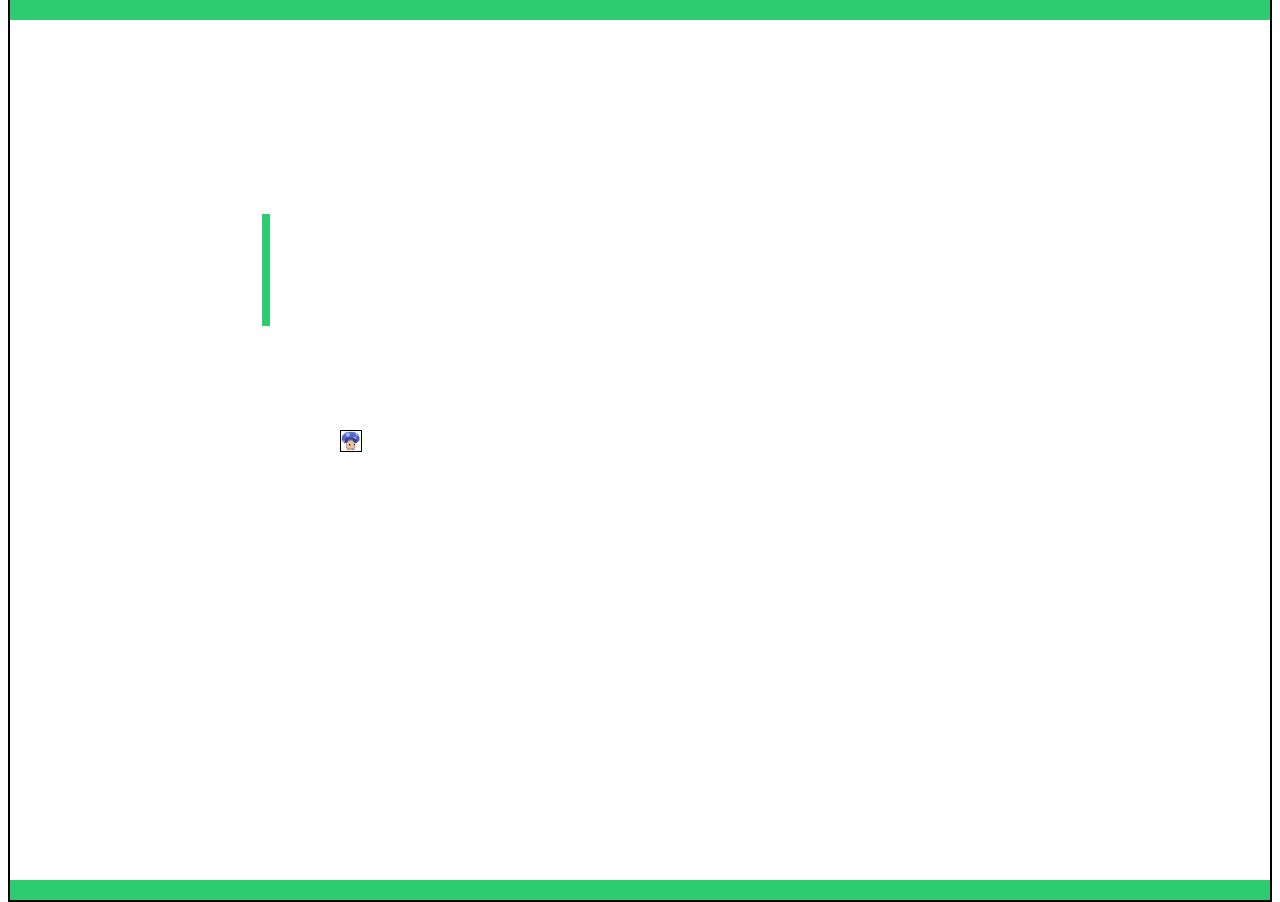
==== html/index.html @ 0343b6f1 "working on optimization" ====
<!doctype html>
<html lang="en">

<head>
     <title>Timelock</title>
     <!-- Required meta tags -->
     <meta charset="utf-8" />
     <meta name="viewport" content="width=device-width, initial-scale=1, shrink-to-fit=no" />

     <!-- Bootstrap CSS v5.2.1 -->
     <link href="https://cdn.jsdelivr.net/npm/bootstrap@5.3.2/dist/css/bootstrap.min.css" rel="stylesheet"
          integrity="sha384-T3c6CoIi6uLrA9TneNEoa7RxnatzjcDSCmG1MXxSR1GAsXEV/Dwwykc2MPK8M2HN" crossorigin="anonymous" />
     <!-- needed css -->
     <link rel="stylesheet" href="/css/style.css">
</head>

<body>
     <!-- change timeline UI -->
     <div class="changeContainer" style="display: none;">
          <div class="changeModel w-100 text-center">
               <h1>Choose Your Timeline</h1>
               <div class="row justify-content-around w-100 g-4 m-0">
                    <div class="col-3">
                         <div class="timelineBtn" id="index">
                              Timeline 1
                         </div>
                    </div>
                    <div class="col-3">
                         <div class="timelineBtn" id="timeLine2">
                              Timeline 2
                         </div>
                    </div>
                    <div class="col-3">
                         <div class="timelineBtn" id="timeLine3">
                              Timeline 3
                         </div>
                    </div>
                    <div class="col-3">
                         <div class="timelineBtn" id="timeLine4">
                              Timeline 4
                         </div>
                    </div>
               </div>
          </div>
     </div>
     <!-- Testing BG Collisions -->
     <div id="container">
          <div id="wipe-container"></div>
          <div id="object" class="idle">
          </div>
          <div id="floor" class="wall"></div>
          <div id="ceiling" class="wall"></div>
          <div id="wall" class="wall"></div>
          <div id="wall2" class="wall"></div>


     </div>




     <!-- Bootstrap JavaScript Libraries -->
     <script src="https://cdn.jsdelivr.net/npm/@popperjs/core@2.11.8/dist/umd/popper.min.js"
          integrity="sha384-I7E8VVD/ismYTF4hNIPjVp/Zjvgyol6VFvRkX/vR+Vc4jQkC+hVqc2pM8ODewa9r"
          crossorigin="anonymous"></script>

     <script src="https://cdn.jsdelivr.net/npm/bootstrap@5.3.2/dist/js/bootstrap.min.js"
          integrity="sha384-BBtl+eGJRgqQAUMxJ7pMwbEyER4l1g+O15P+16Ep7Q9Q+zqX6gSbd85u4mG4QzX+"
          crossorigin="anonymous"></script>
     <!-- jQuery -->
     <script src="https://code.jquery.com/jquery-3.7.1.js"
          integrity="sha256-eKhayi8LEQwp4NKxN+CfCh+3qOVUtJn3QNZ0TciWLP4=" crossorigin="anonymous"></script>
     <!-- Collisions -->
     <script src="/js/physics.js"></script>

     <!-- Generate tilemap -->
     <script src="/js/tilemapToSVG.js"></script>

     <!-- My JS -->
     <script src="/js/script.js"></script>
</body>

</html>
---- css/style.css ----
body,
html {
     height: 100vh;
     width: 100%;
     justify-content: center;
     align-items: center;
     display: flex;
}

body {
     transition: opacity 0.5s ease-in-out;
     opacity: 1;
}

.fade-out {
     opacity: 0;
}

#container {
     position: relative;
     width: 100%;
     height: 100%;
     border: solid 2px black;
     overflow: hidden;
}

#object {
     position: absolute;
     top: 430px;
     left: 330px;
     width: 20px;
     height: 20px;

     border-radius: 0%;
     background-image: url(/img/sprites/blue-shroomie-sprite-sheet\ \(1\).png);
     background-repeat: no-repeat;
     background-size: cover;
     background-position: 0, 2px;
     border: solid 1px black;

}

#object.idle {
     animation: idle .5s steps(2) infinite;
}

#floor {
     position: absolute;
     bottom: 0;
     left: 0;
     width: 100%;
     height: 20px;
     background-color: #2ecc71;
}

#ceiling {
     position: absolute;
     top: 0;
     left: 0;
     width: 100%;
     height: 20px;
     background-color: #2ecc71;
}

#wall {
     position: absolute;
     top: 30%;
     left: 20%;
     width: 8px;
     height: 56px;
     background-color: #2ecc71;
}

#wall2 {
     position: absolute;
     top: calc(30% - 56px);
     left: 20%;
     width: 8px;
     height: 56px;
     background-color: #2ecc71;
}

#wipe-container {
     position: absolute;
     top: 0;
     left: 0;
     width: 100%;
     height: 100%;
     display: grid;
     pointer-events: none;
     z-index: 900;
}

.square {
     background-color: black;
     opacity: 0;
     animation-fill-mode: forwards;
     /* Animation will be added dynamically */
}

/* Change Timeline UI */

.changeContainer {
     position: absolute;
     height: 100%;
     width: 100%;
     justify-content: center;
     align-items: center;
     display: flex;
     z-index: 100;
     filter: none;
}

.timelineBtn {
     background-color: blue;
     padding: 15px;
     border-radius: 15px;
}

.timelineBtn:hover {
     cursor: pointer;
     background-color: red;
}

@keyframes clearSquare {
     to {
          opacity: 0;
     }
}

@keyframes fillSquare {
     to {
          opacity: 1;
     }
}

@keyframes idle {
     0% {
          background-position: 0% 2px;
     }

     100% {
          background-position: 200% 2px;
     }
}

@keyframes run {}

.h-1 {
     height: 1px;
}

svg {
     width: 100%;
     height: 100%;
     pointer-events: none;
}

.timeline2 {
     filter: grayscale(100%);
}
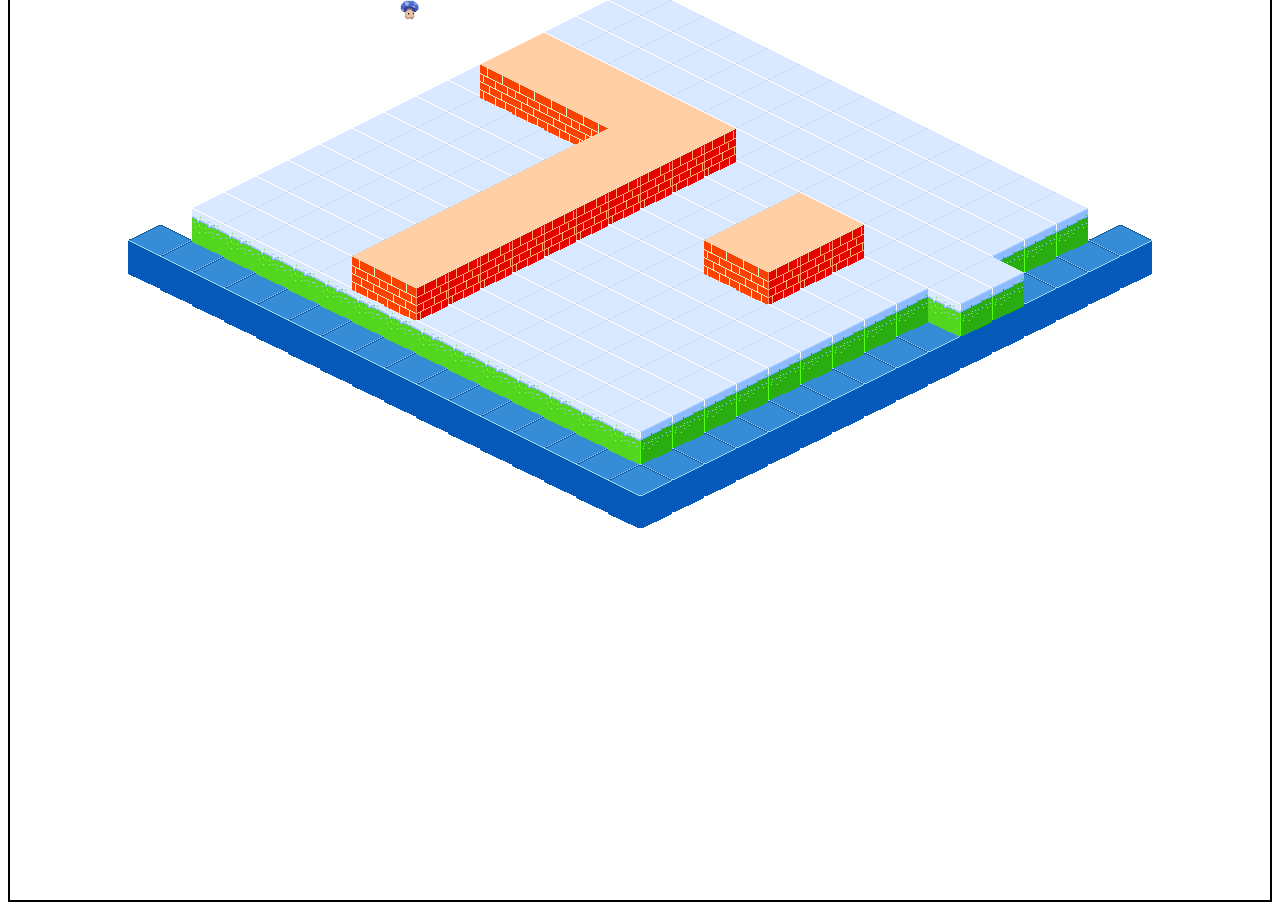
==== commit 943853c0: "did lots of stuff" ====
--- a/html/index.html
+++ b/html/index.html
@@ -45,18 +45,289 @@
      </div>
      <!-- Testing BG Collisions -->
      <div id="container">
-          <div id="wipe-container"></div>
-          <div id="object" class="idle">
+          <div class="grid">
+               <div id="object" class="idle">
+               </div>
+               <!-- <div id="floor" class=""></div>
+          <div id="ceiling" class=""></div>
+          <div id="wall" class="wall"></div>
+          <div id="wall2" class="wall"></div> -->
+               <svg xmlns="http://www.w3.org/2000/svg" width="1024" height="1024" id="tileMap">
+                    <g id="layer_0">
+                         <image x="960" y="224" width="64" height="64" href="/pixil-frame-0.png" id="tile_15_0" />
+                         <image x="928" y="240" width="64" height="64" href="/pixil-frame-0.png" id="tile_15_1" />
+                         <image x="896" y="256" width="64" height="64" href="/pixil-frame-0.png" id="tile_15_2" />
+                         <image x="864" y="272" width="64" height="64" href="/pixil-frame-0.png" id="tile_15_3" />
+                         <image x="832" y="288" width="64" height="64" href="/pixil-frame-0.png" id="tile_15_4" />
+                         <image x="800" y="304" width="64" height="64" href="/pixil-frame-0.png" id="tile_15_5" />
+                         <image x="768" y="320" width="64" height="64" href="/pixil-frame-0.png" id="tile_15_6" />
+                         <image x="736" y="336" width="64" height="64" href="/pixil-frame-0.png" id="tile_15_7" />
+                         <image x="704" y="352" width="64" height="64" href="/pixil-frame-0.png" id="tile_15_8" />
+                         <image x="672" y="368" width="64" height="64" href="/pixil-frame-0.png" id="tile_15_9" />
+                         <image x="640" y="384" width="64" height="64" href="/pixil-frame-0.png" id="tile_15_10" />
+                         <image x="608" y="400" width="64" height="64" href="/pixil-frame-0.png" id="tile_15_11" />
+                         <image x="576" y="416" width="64" height="64" href="/pixil-frame-0.png" id="tile_15_12" />
+                         <image x="544" y="432" width="64" height="64" href="/pixil-frame-0.png" id="tile_15_13" />
+                         <image x="512" y="448" width="64" height="64" href="/pixil-frame-0.png" id="tile_15_14" />
+                         <image x="0" y="224" width="64" height="64" href="/pixil-frame-0.png" id="tile_0_15" />
+                         <image x="32" y="240" width="64" height="64" href="/pixil-frame-0.png" id="tile_1_15" />
+                         <image x="64" y="256" width="64" height="64" href="/pixil-frame-0.png" id="tile_2_15" />
+                         <image x="96" y="272" width="64" height="64" href="/pixil-frame-0.png" id="tile_3_15" />
+                         <image x="128" y="288" width="64" height="64" href="/pixil-frame-0.png" id="tile_4_15" />
+                         <image x="160" y="304" width="64" height="64" href="/pixil-frame-0.png" id="tile_5_15" />
+                         <image x="192" y="320" width="64" height="64" href="/pixil-frame-0.png" id="tile_6_15" />
+                         <image x="224" y="336" width="64" height="64" href="/pixil-frame-0.png" id="tile_7_15" />
+                         <image x="256" y="352" width="64" height="64" href="/pixil-frame-0.png" id="tile_8_15" />
+                         <image x="288" y="368" width="64" height="64" href="/pixil-frame-0.png" id="tile_9_15" />
+                         <image x="320" y="384" width="64" height="64" href="/pixil-frame-0.png" id="tile_10_15" />
+                         <image x="352" y="400" width="64" height="64" href="/pixil-frame-0.png" id="tile_11_15" />
+                         <image x="384" y="416" width="64" height="64" href="/pixil-frame-0.png" id="tile_12_15" />
+                         <image x="416" y="432" width="64" height="64" href="/pixil-frame-0.png" id="tile_13_15" />
+                         <image x="448" y="448" width="64" height="64" href="/pixil-frame-0.png" id="tile_14_15" />
+                         <image x="480" y="464" width="64" height="64" href="/pixil-frame-0.png" id="tile_15_15" />
+                    </g>
+                    <g id="layer_1">
+                         <image x="480" y="-16" width="64" height="64" href="/blocks_9.png" id="tile_0_0" />
+                         <image x="512" y="0" width="64" height="64" href="/blocks_9.png" id="tile_1_0" />
+                         <image x="544" y="16" width="64" height="64" href="/blocks_9.png" id="tile_2_0" />
+                         <image x="576" y="32" width="64" height="64" href="/blocks_9.png" id="tile_3_0" />
+                         <image x="608" y="48" width="64" height="64" href="/blocks_9.png" id="tile_4_0" />
+                         <image x="640" y="64" width="64" height="64" href="/blocks_9.png" id="tile_5_0" />
+                         <image x="672" y="80" width="64" height="64" href="/blocks_9.png" id="tile_6_0" />
+                         <image x="704" y="96" width="64" height="64" href="/blocks_9.png" id="tile_7_0" />
+                         <image x="736" y="112" width="64" height="64" href="/blocks_9.png" id="tile_8_0" />
+                         <image x="768" y="128" width="64" height="64" href="/blocks_9.png" id="tile_9_0" />
+                         <image x="800" y="144" width="64" height="64" href="/blocks_9.png" id="tile_10_0" />
+                         <image x="832" y="160" width="64" height="64" href="/blocks_9.png" id="tile_11_0" />
+                         <image x="864" y="176" width="64" height="64" href="/blocks_9.png" id="tile_12_0" />
+                         <image x="896" y="192" width="64" height="64" href="/blocks_9.png" id="tile_13_0" />
+                         <image x="448" y="0" width="64" height="64" href="/blocks_9.png" id="tile_0_1" />
+                         <image x="480" y="16" width="64" height="64" href="/blocks_9.png" id="tile_1_1" />
+                         <image x="512" y="32" width="64" height="64" href="/blocks_9.png" id="tile_2_1" />
+                         <image x="544" y="48" width="64" height="64" href="/blocks_9.png" id="tile_3_1" />
+                         <image x="576" y="64" width="64" height="64" href="/blocks_9.png" id="tile_4_1" />
+                         <image x="608" y="80" width="64" height="64" href="/blocks_9.png" id="tile_5_1" />
+                         <image x="640" y="96" width="64" height="64" href="/blocks_9.png" id="tile_6_1" />
+                         <image x="672" y="112" width="64" height="64" href="/blocks_9.png" id="tile_7_1" />
+                         <image x="704" y="128" width="64" height="64" href="/blocks_9.png" id="tile_8_1" />
+                         <image x="736" y="144" width="64" height="64" href="/blocks_9.png" id="tile_9_1" />
+                         <image x="768" y="160" width="64" height="64" href="/blocks_9.png" id="tile_10_1" />
+                         <image x="800" y="176" width="64" height="64" href="/blocks_9.png" id="tile_11_1" />
+                         <image x="832" y="192" width="64" height="64" href="/blocks_9.png" id="tile_12_1" />
+                         <image x="864" y="208" width="64" height="64" href="/blocks_9.png" id="tile_13_1" />
+                         <image x="416" y="16" width="64" height="64" href="/blocks_9.png" id="tile_0_2" />
+                         <image x="448" y="32" width="64" height="64" href="/blocks_9.png" id="tile_1_2" />
+                         <image x="480" y="48" width="64" height="64" href="/blocks_9.png" id="tile_2_2" />
+                         <image x="512" y="64" width="64" height="64" href="/blocks_9.png" id="tile_3_2" />
+                         <image x="544" y="80" width="64" height="64" href="/blocks_9.png" id="tile_4_2" />
+                         <image x="576" y="96" width="64" height="64" href="/blocks_9.png" id="tile_5_2" />
+                         <image x="608" y="112" width="64" height="64" href="/blocks_9.png" id="tile_6_2" />
+                         <image x="640" y="128" width="64" height="64" href="/blocks_9.png" id="tile_7_2" />
+                         <image x="672" y="144" width="64" height="64" href="/blocks_9.png" id="tile_8_2" />
+                         <image x="704" y="160" width="64" height="64" href="/blocks_9.png" id="tile_9_2" />
+                         <image x="736" y="176" width="64" height="64" href="/blocks_9.png" id="tile_10_2" />
+                         <image x="768" y="192" width="64" height="64" href="/blocks_9.png" id="tile_11_2" />
+                         <image x="800" y="208" width="64" height="64" href="/blocks_9.png" id="tile_12_2" />
+                         <image x="832" y="224" width="64" height="64" href="/blocks_9.png" id="tile_13_2" />
+                         <image x="384" y="32" width="64" height="64" href="/blocks_9.png" id="tile_0_3" />
+                         <image x="416" y="48" width="64" height="64" href="/blocks_9.png" id="tile_1_3" />
+                         <image x="448" y="64" width="64" height="64" href="/blocks_9.png" id="tile_2_3" />
+                         <image x="480" y="80" width="64" height="64" href="/blocks_9.png" id="tile_3_3" />
+                         <image x="512" y="96" width="64" height="64" href="/blocks_9.png" id="tile_4_3" />
+                         <image x="544" y="112" width="64" height="64" href="/blocks_9.png" id="tile_5_3" />
+                         <image x="576" y="128" width="64" height="64" href="/blocks_9.png" id="tile_6_3" />
+                         <image x="608" y="144" width="64" height="64" href="/blocks_9.png" id="tile_7_3" />
+                         <image x="640" y="160" width="64" height="64" href="/blocks_9.png" id="tile_8_3" />
+                         <image x="672" y="176" width="64" height="64" href="/blocks_9.png" id="tile_9_3" />
+                         <image x="704" y="192" width="64" height="64" href="/blocks_9.png" id="tile_10_3" />
+                         <image x="736" y="208" width="64" height="64" href="/blocks_9.png" id="tile_11_3" />
+                         <image x="768" y="224" width="64" height="64" href="/blocks_9.png" id="tile_12_3" />
+                         <image x="800" y="240" width="64" height="64" href="/blocks_9.png" id="tile_13_3" />
+                         <image x="832" y="256" width="64" height="64" href="/blocks_9.png" id="tile_14_3" />
+                         <image x="352" y="48" width="64" height="64" href="/blocks_9.png" id="tile_0_4" />
+                         <image x="384" y="64" width="64" height="64" href="/blocks_9.png" id="tile_1_4" />
+                         <image x="416" y="80" width="64" height="64" href="/blocks_9.png" id="tile_2_4" />
+                         <image x="448" y="96" width="64" height="64" href="/blocks_9.png" id="tile_3_4" />
+                         <image x="480" y="112" width="64" height="64" href="/blocks_9.png" id="tile_4_4" />
+                         <image x="512" y="128" width="64" height="64" href="/blocks_9.png" id="tile_5_4" />
+                         <image x="544" y="144" width="64" height="64" href="/blocks_9.png" id="tile_6_4" />
+                         <image x="576" y="160" width="64" height="64" href="/blocks_9.png" id="tile_7_4" />
+                         <image x="608" y="176" width="64" height="64" href="/blocks_9.png" id="tile_8_4" />
+                         <image x="640" y="192" width="64" height="64" href="/blocks_9.png" id="tile_9_4" />
+                         <image x="672" y="208" width="64" height="64" href="/blocks_9.png" id="tile_10_4" />
+                         <image x="704" y="224" width="64" height="64" href="/blocks_9.png" id="tile_11_4" />
+                         <image x="736" y="240" width="64" height="64" href="/blocks_9.png" id="tile_12_4" />
+                         <image x="768" y="256" width="64" height="64" href="/blocks_9.png" id="tile_13_4" />
+                         <image x="800" y="272" width="64" height="64" href="/blocks_9.png" id="tile_14_4" />
+                         <image x="320" y="64" width="64" height="64" href="/blocks_9.png" id="tile_0_5" />
+                         <image x="352" y="80" width="64" height="64" href="/blocks_9.png" id="tile_1_5" />
+                         <image x="384" y="96" width="64" height="64" href="/blocks_9.png" id="tile_2_5" />
+                         <image x="416" y="112" width="64" height="64" href="/blocks_9.png" id="tile_3_5" />
+                         <image x="448" y="128" width="64" height="64" href="/blocks_9.png" id="tile_4_5" />
+                         <image x="480" y="144" width="64" height="64" href="/blocks_9.png" id="tile_5_5" />
+                         <image x="512" y="160" width="64" height="64" href="/blocks_9.png" id="tile_6_5" />
+                         <image x="544" y="176" width="64" height="64" href="/blocks_9.png" id="tile_7_5" />
+                         <image x="576" y="192" width="64" height="64" href="/blocks_9.png" id="tile_8_5" />
+                         <image x="608" y="208" width="64" height="64" href="/blocks_9.png" id="tile_9_5" />
+                         <image x="640" y="224" width="64" height="64" href="/blocks_9.png" id="tile_10_5" />
+                         <image x="672" y="240" width="64" height="64" href="/blocks_9.png" id="tile_11_5" />
+                         <image x="704" y="256" width="64" height="64" href="/blocks_9.png" id="tile_12_5" />
+                         <image x="736" y="272" width="64" height="64" href="/blocks_9.png" id="tile_13_5" />
+                         <image x="288" y="80" width="64" height="64" href="/blocks_9.png" id="tile_0_6" />
+                         <image x="320" y="96" width="64" height="64" href="/blocks_9.png" id="tile_1_6" />
+                         <image x="352" y="112" width="64" height="64" href="/blocks_9.png" id="tile_2_6" />
+                         <image x="384" y="128" width="64" height="64" href="/blocks_9.png" id="tile_3_6" />
+                         <image x="416" y="144" width="64" height="64" href="/blocks_9.png" id="tile_4_6" />
+                         <image x="448" y="160" width="64" height="64" href="/blocks_9.png" id="tile_5_6" />
+                         <image x="480" y="176" width="64" height="64" href="/blocks_9.png" id="tile_6_6" />
+                         <image x="512" y="192" width="64" height="64" href="/blocks_9.png" id="tile_7_6" />
+                         <image x="544" y="208" width="64" height="64" href="/blocks_9.png" id="tile_8_6" />
+                         <image x="576" y="224" width="64" height="64" href="/blocks_9.png" id="tile_9_6" />
+                         <image x="608" y="240" width="64" height="64" href="/blocks_9.png" id="tile_10_6" />
+                         <image x="640" y="256" width="64" height="64" href="/blocks_9.png" id="tile_11_6" />
+                         <image x="672" y="272" width="64" height="64" href="/blocks_9.png" id="tile_12_6" />
+                         <image x="704" y="288" width="64" height="64" href="/blocks_9.png" id="tile_13_6" />
+                         <image x="256" y="96" width="64" height="64" href="/blocks_9.png" id="tile_0_7" />
+                         <image x="288" y="112" width="64" height="64" href="/blocks_9.png" id="tile_1_7" />
+                         <image x="320" y="128" width="64" height="64" href="/blocks_9.png" id="tile_2_7" />
+                         <image x="352" y="144" width="64" height="64" href="/blocks_9.png" id="tile_3_7" />
+                         <image x="384" y="160" width="64" height="64" href="/blocks_9.png" id="tile_4_7" />
+                         <image x="416" y="176" width="64" height="64" href="/blocks_9.png" id="tile_5_7" />
+                         <image x="448" y="192" width="64" height="64" href="/blocks_9.png" id="tile_6_7" />
+                         <image x="480" y="208" width="64" height="64" href="/blocks_9.png" id="tile_7_7" />
+                         <image x="512" y="224" width="64" height="64" href="/blocks_9.png" id="tile_8_7" />
+                         <image x="544" y="240" width="64" height="64" href="/blocks_9.png" id="tile_9_7" />
+                         <image x="576" y="256" width="64" height="64" href="/blocks_9.png" id="tile_10_7" />
+                         <image x="608" y="272" width="64" height="64" href="/blocks_9.png" id="tile_11_7" />
+                         <image x="640" y="288" width="64" height="64" href="/blocks_9.png" id="tile_12_7" />
+                         <image x="672" y="304" width="64" height="64" href="/blocks_9.png" id="tile_13_7" />
+                         <image x="224" y="112" width="64" height="64" href="/blocks_9.png" id="tile_0_8" />
+                         <image x="256" y="128" width="64" height="64" href="/blocks_9.png" id="tile_1_8" />
+                         <image x="288" y="144" width="64" height="64" href="/blocks_9.png" id="tile_2_8" />
+                         <image x="320" y="160" width="64" height="64" href="/blocks_9.png" id="tile_3_8" />
+                         <image x="352" y="176" width="64" height="64" href="/blocks_9.png" id="tile_4_8" />
+                         <image x="384" y="192" width="64" height="64" href="/blocks_9.png" id="tile_5_8" />
+                         <image x="416" y="208" width="64" height="64" href="/blocks_9.png" id="tile_6_8" />
+                         <image x="448" y="224" width="64" height="64" href="/blocks_9.png" id="tile_7_8" />
+                         <image x="480" y="240" width="64" height="64" href="/blocks_9.png" id="tile_8_8" />
+                         <image x="512" y="256" width="64" height="64" href="/blocks_9.png" id="tile_9_8" />
+                         <image x="544" y="272" width="64" height="64" href="/blocks_9.png" id="tile_10_8" />
+                         <image x="576" y="288" width="64" height="64" href="/blocks_9.png" id="tile_11_8" />
+                         <image x="608" y="304" width="64" height="64" href="/blocks_9.png" id="tile_12_8" />
+                         <image x="640" y="320" width="64" height="64" href="/blocks_9.png" id="tile_13_8" />
+                         <image x="192" y="128" width="64" height="64" href="/blocks_9.png" id="tile_0_9" />
+                         <image x="224" y="144" width="64" height="64" href="/blocks_9.png" id="tile_1_9" />
+                         <image x="256" y="160" width="64" height="64" href="/blocks_9.png" id="tile_2_9" />
+                         <image x="288" y="176" width="64" height="64" href="/blocks_9.png" id="tile_3_9" />
+                         <image x="320" y="192" width="64" height="64" href="/blocks_9.png" id="tile_4_9" />
+                         <image x="352" y="208" width="64" height="64" href="/blocks_9.png" id="tile_5_9" />
+                         <image x="384" y="224" width="64" height="64" href="/blocks_9.png" id="tile_6_9" />
+                         <image x="416" y="240" width="64" height="64" href="/blocks_9.png" id="tile_7_9" />
+                         <image x="448" y="256" width="64" height="64" href="/blocks_9.png" id="tile_8_9" />
+                         <image x="480" y="272" width="64" height="64" href="/blocks_9.png" id="tile_9_9" />
+                         <image x="512" y="288" width="64" height="64" href="/blocks_9.png" id="tile_10_9" />
+                         <image x="544" y="304" width="64" height="64" href="/blocks_9.png" id="tile_11_9" />
+                         <image x="576" y="320" width="64" height="64" href="/blocks_9.png" id="tile_12_9" />
+                         <image x="608" y="336" width="64" height="64" href="/blocks_9.png" id="tile_13_9" />
+                         <image x="160" y="144" width="64" height="64" href="/blocks_9.png" id="tile_0_10" />
+                         <image x="192" y="160" width="64" height="64" href="/blocks_9.png" id="tile_1_10" />
+                         <image x="224" y="176" width="64" height="64" href="/blocks_9.png" id="tile_2_10" />
+                         <image x="256" y="192" width="64" height="64" href="/blocks_9.png" id="tile_3_10" />
+                         <image x="288" y="208" width="64" height="64" href="/blocks_9.png" id="tile_4_10" />
+                         <image x="320" y="224" width="64" height="64" href="/blocks_9.png" id="tile_5_10" />
+                         <image x="352" y="240" width="64" height="64" href="/blocks_9.png" id="tile_6_10" />
+                         <image x="384" y="256" width="64" height="64" href="/blocks_9.png" id="tile_7_10" />
+                         <image x="416" y="272" width="64" height="64" href="/blocks_9.png" id="tile_8_10" />
+                         <image x="448" y="288" width="64" height="64" href="/blocks_9.png" id="tile_9_10" />
+                         <image x="480" y="304" width="64" height="64" href="/blocks_9.png" id="tile_10_10" />
+                         <image x="512" y="320" width="64" height="64" href="/blocks_9.png" id="tile_11_10" />
+                         <image x="544" y="336" width="64" height="64" href="/blocks_9.png" id="tile_12_10" />
+                         <image x="576" y="352" width="64" height="64" href="/blocks_9.png" id="tile_13_10" />
+                         <image x="128" y="160" width="64" height="64" href="/blocks_9.png" id="tile_0_11" />
+                         <image x="160" y="176" width="64" height="64" href="/blocks_9.png" id="tile_1_11" />
+                         <image x="192" y="192" width="64" height="64" href="/blocks_9.png" id="tile_2_11" />
+                         <image x="224" y="208" width="64" height="64" href="/blocks_9.png" id="tile_3_11" />
+                         <image x="256" y="224" width="64" height="64" href="/blocks_9.png" id="tile_4_11" />
+                         <image x="288" y="240" width="64" height="64" href="/blocks_9.png" id="tile_5_11" />
+                         <image x="320" y="256" width="64" height="64" href="/blocks_9.png" id="tile_6_11" />
+                         <image x="352" y="272" width="64" height="64" href="/blocks_9.png" id="tile_7_11" />
+                         <image x="384" y="288" width="64" height="64" href="/blocks_9.png" id="tile_8_11" />
+                         <image x="416" y="304" width="64" height="64" href="/blocks_9.png" id="tile_9_11" />
+                         <image x="448" y="320" width="64" height="64" href="/blocks_9.png" id="tile_10_11" />
+                         <image x="480" y="336" width="64" height="64" href="/blocks_9.png" id="tile_11_11" />
+                         <image x="512" y="352" width="64" height="64" href="/blocks_9.png" id="tile_12_11" />
+                         <image x="544" y="368" width="64" height="64" href="/blocks_9.png" id="tile_13_11" />
+                         <image x="96" y="176" width="64" height="64" href="/blocks_9.png" id="tile_0_12" />
+                         <image x="128" y="192" width="64" height="64" href="/blocks_9.png" id="tile_1_12" />
+                         <image x="160" y="208" width="64" height="64" href="/blocks_9.png" id="tile_2_12" />
+                         <image x="192" y="224" width="64" height="64" href="/blocks_9.png" id="tile_3_12" />
+                         <image x="224" y="240" width="64" height="64" href="/blocks_9.png" id="tile_4_12" />
+                         <image x="256" y="256" width="64" height="64" href="/blocks_9.png" id="tile_5_12" />
+                         <image x="288" y="272" width="64" height="64" href="/blocks_9.png" id="tile_6_12" />
+                         <image x="320" y="288" width="64" height="64" href="/blocks_9.png" id="tile_7_12" />
+                         <image x="352" y="304" width="64" height="64" href="/blocks_9.png" id="tile_8_12" />
+                         <image x="384" y="320" width="64" height="64" href="/blocks_9.png" id="tile_9_12" />
+                         <image x="416" y="336" width="64" height="64" href="/blocks_9.png" id="tile_10_12" />
+                         <image x="448" y="352" width="64" height="64" href="/blocks_9.png" id="tile_11_12" />
+                         <image x="480" y="368" width="64" height="64" href="/blocks_9.png" id="tile_12_12" />
+                         <image x="512" y="384" width="64" height="64" href="/blocks_9.png" id="tile_13_12" />
+                         <image x="64" y="192" width="64" height="64" href="/blocks_9.png" id="tile_0_13" />
+                         <image x="96" y="208" width="64" height="64" href="/blocks_9.png" id="tile_1_13" />
+                         <image x="128" y="224" width="64" height="64" href="/blocks_9.png" id="tile_2_13" />
+                         <image x="160" y="240" width="64" height="64" href="/blocks_9.png" id="tile_3_13" />
+                         <image x="192" y="256" width="64" height="64" href="/blocks_9.png" id="tile_4_13" />
+                         <image x="224" y="272" width="64" height="64" href="/blocks_9.png" id="tile_5_13" />
+                         <image x="256" y="288" width="64" height="64" href="/blocks_9.png" id="tile_6_13" />
+                         <image x="288" y="304" width="64" height="64" href="/blocks_9.png" id="tile_7_13" />
+                         <image x="320" y="320" width="64" height="64" href="/blocks_9.png" id="tile_8_13" />
+                         <image x="352" y="336" width="64" height="64" href="/blocks_9.png" id="tile_9_13" />
+                         <image x="384" y="352" width="64" height="64" href="/blocks_9.png" id="tile_10_13" />
+                         <image x="416" y="368" width="64" height="64" href="/blocks_9.png" id="tile_11_13" />
+                         <image x="448" y="384" width="64" height="64" href="/blocks_9.png" id="tile_12_13" />
+                         <image x="480" y="400" width="64" height="64" href="/blocks_9.png" id="tile_13_13" />
+                    </g>
+                    <g id="layer_2">
+                         <image x="384" y="32" width="64" height="64" href="/blocks_96.png" id="tile_0_3" />
+                         <image x="416" y="48" width="64" height="64" href="/blocks_96.png" id="tile_1_3" />
+                         <image x="448" y="64" width="64" height="64" href="/blocks_96.png" id="tile_2_3" />
+                         <image x="480" y="80" width="64" height="64" href="/blocks_96.png" id="tile_3_3" />
+                         <image x="512" y="96" width="64" height="64" href="/blocks_96.png" id="tile_4_3" />
+                         <image x="544" y="112" width="64" height="64" href="/blocks_96.png" id="tile_5_3" />
+                         <image x="352" y="48" width="64" height="64" href="/blocks_96.png" id="tile_0_4" />
+                         <image x="384" y="64" width="64" height="64" href="/blocks_96.png" id="tile_1_4" />
+                         <image x="416" y="80" width="64" height="64" href="/blocks_96.png" id="tile_2_4" />
+                         <image x="448" y="96" width="64" height="64" href="/blocks_96.png" id="tile_3_4" />
+                         <image x="480" y="112" width="64" height="64" href="/blocks_96.png" id="tile_4_4" />
+                         <image x="512" y="128" width="64" height="64" href="/blocks_96.png" id="tile_5_4" />
+                         <image x="640" y="192" width="64" height="64" href="/blocks_96.png" id="tile_9_4" />
+                         <image x="672" y="208" width="64" height="64" href="/blocks_96.png" id="tile_10_4" />
+                         <image x="448" y="128" width="64" height="64" href="/blocks_96.png" id="tile_4_5" />
+                         <image x="480" y="144" width="64" height="64" href="/blocks_96.png" id="tile_5_5" />
+                         <image x="608" y="208" width="64" height="64" href="/blocks_96.png" id="tile_9_5" />
+                         <image x="640" y="224" width="64" height="64" href="/blocks_96.png" id="tile_10_5" />
+                         <image x="416" y="144" width="64" height="64" href="/blocks_96.png" id="tile_4_6" />
+                         <image x="448" y="160" width="64" height="64" href="/blocks_96.png" id="tile_5_6" />
+                         <image x="576" y="224" width="64" height="64" href="/blocks_96.png" id="tile_9_6" />
+                         <image x="608" y="240" width="64" height="64" href="/blocks_96.png" id="tile_10_6" />
+                         <image x="384" y="160" width="64" height="64" href="/blocks_96.png" id="tile_4_7" />
+                         <image x="416" y="176" width="64" height="64" href="/blocks_96.png" id="tile_5_7" />
+                         <image x="352" y="176" width="64" height="64" href="/blocks_96.png" id="tile_4_8" />
+                         <image x="384" y="192" width="64" height="64" href="/blocks_96.png" id="tile_5_8" />
+                         <image x="320" y="192" width="64" height="64" href="/blocks_96.png" id="tile_4_9" />
+                         <image x="352" y="208" width="64" height="64" href="/blocks_96.png" id="tile_5_9" />
+                         <image x="288" y="208" width="64" height="64" href="/blocks_96.png" id="tile_4_10" />
+                         <image x="320" y="224" width="64" height="64" href="/blocks_96.png" id="tile_5_10" />
+                         <image x="256" y="224" width="64" height="64" href="/blocks_96.png" id="tile_4_11" />
+                         <image x="288" y="240" width="64" height="64" href="/blocks_96.png" id="tile_5_11" />
+                         <image x="224" y="240" width="64" height="64" href="/blocks_96.png" id="tile_4_12" />
+                         <image x="256" y="256" width="64" height="64" href="/blocks_96.png" id="tile_5_12" />
+                    </g>
+               </svg>
           </div>
-          <div id="floor" class="wall"></div>
-          <div id="ceiling" class="wall"></div>
-          <div id="wall" class="wall"></div>
-          <div id="wall2" class="wall"></div>
+          <!-- <div id="wipe-container"></div> -->
 
 
      </div>
-
-
 
 
      <!-- Bootstrap JavaScript Libraries -->
@@ -76,8 +347,17 @@
      <!-- Generate tilemap -->
      <script src="/js/tilemapToSVG.js"></script>
 
+     <!-- Handling Input Detection -->
+     <script src="/js/isoPhysics.js"></script>
+
+     <!-- Handling Input Detection -->
+     <script src="/js/inputDetection.js"></script>
+
      <!-- My JS -->
      <script src="/js/script.js"></script>
+
+
+
 </body>
 
 </html>--- a/css/style.css
+++ b/css/style.css
@@ -26,8 +26,8 @@
 
 #object {
      position: absolute;
-     top: 430px;
-     left: 330px;
+     top: 0;
+     left: 272px;
      width: 20px;
      height: 20px;
 
@@ -36,9 +36,13 @@
      background-repeat: no-repeat;
      background-size: cover;
      background-position: 0, 2px;
-     border: solid 1px black;
+}
 
+.grid {
+     position: relative;
 }
+
+
 
 #object.idle {
      animation: idle .5s steps(2) infinite;
@@ -151,11 +155,16 @@
 }
 
 svg {
-     width: 100%;
+     /* width: 100%;
      height: 100%;
-     pointer-events: none;
+     pointer-events: none; */
 }
 
 .timeline2 {
      filter: grayscale(100%);
+}
+
+#container {
+     display: flex;
+     justify-content: center;
 }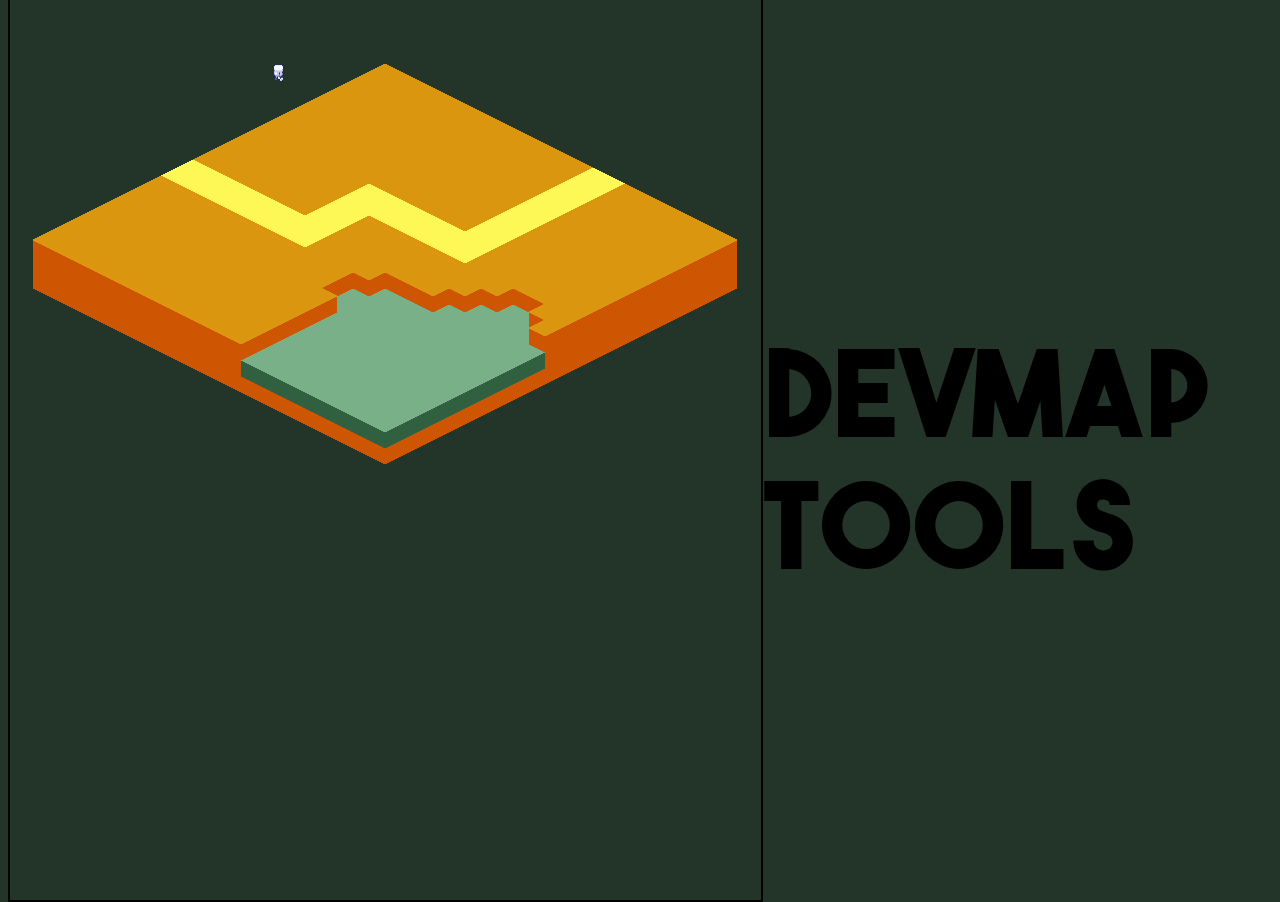
==== commit e5548412: "wowza im good" ====
--- a/html/index.html
+++ b/html/index.html
@@ -10,6 +10,8 @@
      <!-- Bootstrap CSS v5.2.1 -->
      <link href="https://cdn.jsdelivr.net/npm/bootstrap@5.3.2/dist/css/bootstrap.min.css" rel="stylesheet"
           integrity="sha384-T3c6CoIi6uLrA9TneNEoa7RxnatzjcDSCmG1MXxSR1GAsXEV/Dwwykc2MPK8M2HN" crossorigin="anonymous" />
+     <link rel="stylesheet" href="https://cdnjs.cloudflare.com/ajax/libs/animate.css/4.1.1/animate.min.css" />
+
      <!-- needed css -->
      <link rel="stylesheet" href="/css/style.css">
 </head>
@@ -52,275 +54,1119 @@
           <div id="ceiling" class=""></div>
           <div id="wall" class="wall"></div>
           <div id="wall2" class="wall"></div> -->
-               <svg xmlns="http://www.w3.org/2000/svg" width="1024" height="1024" id="tileMap">
+               <svg xmlns="http://www.w3.org/2000/svg" width="768" height="768" id="tileMap">
                     <g id="layer_0">
-                         <image x="960" y="224" width="64" height="64" href="/pixil-frame-0.png" id="tile_15_0" />
-                         <image x="928" y="240" width="64" height="64" href="/pixil-frame-0.png" id="tile_15_1" />
-                         <image x="896" y="256" width="64" height="64" href="/pixil-frame-0.png" id="tile_15_2" />
-                         <image x="864" y="272" width="64" height="64" href="/pixil-frame-0.png" id="tile_15_3" />
-                         <image x="832" y="288" width="64" height="64" href="/pixil-frame-0.png" id="tile_15_4" />
-                         <image x="800" y="304" width="64" height="64" href="/pixil-frame-0.png" id="tile_15_5" />
-                         <image x="768" y="320" width="64" height="64" href="/pixil-frame-0.png" id="tile_15_6" />
-                         <image x="736" y="336" width="64" height="64" href="/pixil-frame-0.png" id="tile_15_7" />
-                         <image x="704" y="352" width="64" height="64" href="/pixil-frame-0.png" id="tile_15_8" />
-                         <image x="672" y="368" width="64" height="64" href="/pixil-frame-0.png" id="tile_15_9" />
-                         <image x="640" y="384" width="64" height="64" href="/pixil-frame-0.png" id="tile_15_10" />
-                         <image x="608" y="400" width="64" height="64" href="/pixil-frame-0.png" id="tile_15_11" />
-                         <image x="576" y="416" width="64" height="64" href="/pixil-frame-0.png" id="tile_15_12" />
-                         <image x="544" y="432" width="64" height="64" href="/pixil-frame-0.png" id="tile_15_13" />
-                         <image x="512" y="448" width="64" height="64" href="/pixil-frame-0.png" id="tile_15_14" />
-                         <image x="0" y="224" width="64" height="64" href="/pixil-frame-0.png" id="tile_0_15" />
-                         <image x="32" y="240" width="64" height="64" href="/pixil-frame-0.png" id="tile_1_15" />
-                         <image x="64" y="256" width="64" height="64" href="/pixil-frame-0.png" id="tile_2_15" />
-                         <image x="96" y="272" width="64" height="64" href="/pixil-frame-0.png" id="tile_3_15" />
-                         <image x="128" y="288" width="64" height="64" href="/pixil-frame-0.png" id="tile_4_15" />
-                         <image x="160" y="304" width="64" height="64" href="/pixil-frame-0.png" id="tile_5_15" />
-                         <image x="192" y="320" width="64" height="64" href="/pixil-frame-0.png" id="tile_6_15" />
-                         <image x="224" y="336" width="64" height="64" href="/pixil-frame-0.png" id="tile_7_15" />
-                         <image x="256" y="352" width="64" height="64" href="/pixil-frame-0.png" id="tile_8_15" />
-                         <image x="288" y="368" width="64" height="64" href="/pixil-frame-0.png" id="tile_9_15" />
-                         <image x="320" y="384" width="64" height="64" href="/pixil-frame-0.png" id="tile_10_15" />
-                         <image x="352" y="400" width="64" height="64" href="/pixil-frame-0.png" id="tile_11_15" />
-                         <image x="384" y="416" width="64" height="64" href="/pixil-frame-0.png" id="tile_12_15" />
-                         <image x="416" y="432" width="64" height="64" href="/pixil-frame-0.png" id="tile_13_15" />
-                         <image x="448" y="448" width="64" height="64" href="/pixil-frame-0.png" id="tile_14_15" />
-                         <image x="480" y="464" width="64" height="64" href="/pixil-frame-0.png" id="tile_15_15" />
+                         <image x="368" y="0" width="32" height="32" href="/grass.png" id="tile_0_0" />
+                         <image x="384" y="8" width="32" height="32" href="/grass.png" id="tile_1_0" />
+                         <image x="400" y="16" width="32" height="32" href="/grass.png" id="tile_2_0" />
+                         <image x="416" y="24" width="32" height="32" href="/grass.png" id="tile_3_0" />
+                         <image x="432" y="32" width="32" height="32" href="/grass.png" id="tile_4_0" />
+                         <image x="448" y="40" width="32" height="32" href="/grass.png" id="tile_5_0" />
+                         <image x="464" y="48" width="32" height="32" href="/grass.png" id="tile_6_0" />
+                         <image x="480" y="56" width="32" height="32" href="/grass.png" id="tile_7_0" />
+                         <image x="496" y="64" width="32" height="32" href="/grass.png" id="tile_8_0" />
+                         <image x="512" y="72" width="32" height="32" href="/grass.png" id="tile_9_0" />
+                         <image x="528" y="80" width="32" height="32" href="/grass.png" id="tile_10_0" />
+                         <image x="544" y="88" width="32" height="32" href="/grass.png" id="tile_11_0" />
+                         <image x="560" y="96" width="32" height="32" href="/grass.png" id="tile_12_0" />
+                         <image x="576" y="104" width="32" height="32" href="/grass.png" id="tile_13_0" />
+                         <image x="592" y="112" width="32" height="32" href="/grass.png" id="tile_14_0" />
+                         <image x="608" y="120" width="32" height="32" href="/grass.png" id="tile_15_0" />
+                         <image x="624" y="128" width="32" height="32" href="/grass.png" id="tile_16_0" />
+                         <image x="640" y="136" width="32" height="32" href="/grass.png" id="tile_17_0" />
+                         <image x="656" y="144" width="32" height="32" href="/grass.png" id="tile_18_0" />
+                         <image x="672" y="152" width="32" height="32" href="/grass.png" id="tile_19_0" />
+                         <image x="688" y="160" width="32" height="32" href="/grass.png" id="tile_20_0" />
+                         <image x="704" y="168" width="32" height="32" href="/grass.png" id="tile_21_0" />
+                         <image x="352" y="8" width="32" height="32" href="/grass.png" id="tile_0_1" />
+                         <image x="368" y="16" width="32" height="32" href="/grass.png" id="tile_1_1" />
+                         <image x="384" y="24" width="32" height="32" href="/grass.png" id="tile_2_1" />
+                         <image x="400" y="32" width="32" height="32" href="/grass.png" id="tile_3_1" />
+                         <image x="416" y="40" width="32" height="32" href="/grass.png" id="tile_4_1" />
+                         <image x="432" y="48" width="32" height="32" href="/grass.png" id="tile_5_1" />
+                         <image x="448" y="56" width="32" height="32" href="/grass.png" id="tile_6_1" />
+                         <image x="464" y="64" width="32" height="32" href="/grass.png" id="tile_7_1" />
+                         <image x="480" y="72" width="32" height="32" href="/grass.png" id="tile_8_1" />
+                         <image x="496" y="80" width="32" height="32" href="/grass.png" id="tile_9_1" />
+                         <image x="512" y="88" width="32" height="32" href="/grass.png" id="tile_10_1" />
+                         <image x="528" y="96" width="32" height="32" href="/grass.png" id="tile_11_1" />
+                         <image x="544" y="104" width="32" height="32" href="/grass.png" id="tile_12_1" />
+                         <image x="560" y="112" width="32" height="32" href="/grass.png" id="tile_13_1" />
+                         <image x="576" y="120" width="32" height="32" href="/grass.png" id="tile_14_1" />
+                         <image x="592" y="128" width="32" height="32" href="/grass.png" id="tile_15_1" />
+                         <image x="608" y="136" width="32" height="32" href="/grass.png" id="tile_16_1" />
+                         <image x="624" y="144" width="32" height="32" href="/grass.png" id="tile_17_1" />
+                         <image x="640" y="152" width="32" height="32" href="/grass.png" id="tile_18_1" />
+                         <image x="656" y="160" width="32" height="32" href="/grass.png" id="tile_19_1" />
+                         <image x="672" y="168" width="32" height="32" href="/grass.png" id="tile_20_1" />
+                         <image x="688" y="176" width="32" height="32" href="/grass.png" id="tile_21_1" />
+                         <image x="704" y="184" width="32" height="32" href="/grass.png" id="tile_22_1" />
+                         <image x="336" y="16" width="32" height="32" href="/grass.png" id="tile_0_2" />
+                         <image x="352" y="24" width="32" height="32" href="/grass.png" id="tile_1_2" />
+                         <image x="368" y="32" width="32" height="32" href="/grass.png" id="tile_2_2" />
+                         <image x="384" y="40" width="32" height="32" href="/grass.png" id="tile_3_2" />
+                         <image x="400" y="48" width="32" height="32" href="/grass.png" id="tile_4_2" />
+                         <image x="416" y="56" width="32" height="32" href="/grass.png" id="tile_5_2" />
+                         <image x="432" y="64" width="32" height="32" href="/grass.png" id="tile_6_2" />
+                         <image x="448" y="72" width="32" height="32" href="/grass.png" id="tile_7_2" />
+                         <image x="464" y="80" width="32" height="32" href="/grass.png" id="tile_8_2" />
+                         <image x="480" y="88" width="32" height="32" href="/grass.png" id="tile_9_2" />
+                         <image x="496" y="96" width="32" height="32" href="/grass.png" id="tile_10_2" />
+                         <image x="512" y="104" width="32" height="32" href="/grass.png" id="tile_11_2" />
+                         <image x="528" y="112" width="32" height="32" href="/grass.png" id="tile_12_2" />
+                         <image x="544" y="120" width="32" height="32" href="/grass.png" id="tile_13_2" />
+                         <image x="560" y="128" width="32" height="32" href="/grass.png" id="tile_14_2" />
+                         <image x="576" y="136" width="32" height="32" href="/grass.png" id="tile_15_2" />
+                         <image x="592" y="144" width="32" height="32" href="/grass.png" id="tile_16_2" />
+                         <image x="608" y="152" width="32" height="32" href="/grass.png" id="tile_17_2" />
+                         <image x="624" y="160" width="32" height="32" href="/grass.png" id="tile_18_2" />
+                         <image x="640" y="168" width="32" height="32" href="/grass.png" id="tile_19_2" />
+                         <image x="656" y="176" width="32" height="32" href="/grass.png" id="tile_20_2" />
+                         <image x="672" y="184" width="32" height="32" href="/grass.png" id="tile_21_2" />
+                         <image x="688" y="192" width="32" height="32" href="/grass.png" id="tile_22_2" />
+                         <image x="704" y="200" width="32" height="32" href="/grass.png" id="tile_23_2" />
+                         <image x="320" y="24" width="32" height="32" href="/grass.png" id="tile_0_3" />
+                         <image x="336" y="32" width="32" height="32" href="/grass.png" id="tile_1_3" />
+                         <image x="352" y="40" width="32" height="32" href="/grass.png" id="tile_2_3" />
+                         <image x="368" y="48" width="32" height="32" href="/grass.png" id="tile_3_3" />
+                         <image x="384" y="56" width="32" height="32" href="/grass.png" id="tile_4_3" />
+                         <image x="400" y="64" width="32" height="32" href="/grass.png" id="tile_5_3" />
+                         <image x="416" y="72" width="32" height="32" href="/grass.png" id="tile_6_3" />
+                         <image x="432" y="80" width="32" height="32" href="/grass.png" id="tile_7_3" />
+                         <image x="448" y="88" width="32" height="32" href="/grass.png" id="tile_8_3" />
+                         <image x="464" y="96" width="32" height="32" href="/grass.png" id="tile_9_3" />
+                         <image x="480" y="104" width="32" height="32" href="/grass.png" id="tile_10_3" />
+                         <image x="496" y="112" width="32" height="32" href="/grass.png" id="tile_11_3" />
+                         <image x="512" y="120" width="32" height="32" href="/grass.png" id="tile_12_3" />
+                         <image x="528" y="128" width="32" height="32" href="/grass.png" id="tile_13_3" />
+                         <image x="544" y="136" width="32" height="32" href="/grass.png" id="tile_14_3" />
+                         <image x="560" y="144" width="32" height="32" href="/grass.png" id="tile_15_3" />
+                         <image x="576" y="152" width="32" height="32" href="/grass.png" id="tile_16_3" />
+                         <image x="592" y="160" width="32" height="32" href="/grass.png" id="tile_17_3" />
+                         <image x="608" y="168" width="32" height="32" href="/grass.png" id="tile_18_3" />
+                         <image x="624" y="176" width="32" height="32" href="/grass.png" id="tile_19_3" />
+                         <image x="640" y="184" width="32" height="32" href="/grass.png" id="tile_20_3" />
+                         <image x="656" y="192" width="32" height="32" href="/grass.png" id="tile_21_3" />
+                         <image x="672" y="200" width="32" height="32" href="/grass.png" id="tile_22_3" />
+                         <image x="688" y="208" width="32" height="32" href="/grass.png" id="tile_23_3" />
+                         <image x="304" y="32" width="32" height="32" href="/grass.png" id="tile_0_4" />
+                         <image x="320" y="40" width="32" height="32" href="/grass.png" id="tile_1_4" />
+                         <image x="336" y="48" width="32" height="32" href="/grass.png" id="tile_2_4" />
+                         <image x="352" y="56" width="32" height="32" href="/grass.png" id="tile_3_4" />
+                         <image x="368" y="64" width="32" height="32" href="/grass.png" id="tile_4_4" />
+                         <image x="384" y="72" width="32" height="32" href="/grass.png" id="tile_5_4" />
+                         <image x="400" y="80" width="32" height="32" href="/grass.png" id="tile_6_4" />
+                         <image x="416" y="88" width="32" height="32" href="/grass.png" id="tile_7_4" />
+                         <image x="432" y="96" width="32" height="32" href="/grass.png" id="tile_8_4" />
+                         <image x="448" y="104" width="32" height="32" href="/grass.png" id="tile_9_4" />
+                         <image x="464" y="112" width="32" height="32" href="/grass.png" id="tile_10_4" />
+                         <image x="480" y="120" width="32" height="32" href="/grass.png" id="tile_11_4" />
+                         <image x="496" y="128" width="32" height="32" href="/grass.png" id="tile_12_4" />
+                         <image x="512" y="136" width="32" height="32" href="/grass.png" id="tile_13_4" />
+                         <image x="528" y="144" width="32" height="32" href="/grass.png" id="tile_14_4" />
+                         <image x="544" y="152" width="32" height="32" href="/grass.png" id="tile_15_4" />
+                         <image x="560" y="160" width="32" height="32" href="/grass.png" id="tile_16_4" />
+                         <image x="576" y="168" width="32" height="32" href="/grass.png" id="tile_17_4" />
+                         <image x="592" y="176" width="32" height="32" href="/grass.png" id="tile_18_4" />
+                         <image x="608" y="184" width="32" height="32" href="/grass.png" id="tile_19_4" />
+                         <image x="624" y="192" width="32" height="32" href="/grass.png" id="tile_20_4" />
+                         <image x="640" y="200" width="32" height="32" href="/grass.png" id="tile_21_4" />
+                         <image x="656" y="208" width="32" height="32" href="/grass.png" id="tile_22_4" />
+                         <image x="672" y="216" width="32" height="32" href="/grass.png" id="tile_23_4" />
+                         <image x="288" y="40" width="32" height="32" href="/grass.png" id="tile_0_5" />
+                         <image x="304" y="48" width="32" height="32" href="/grass.png" id="tile_1_5" />
+                         <image x="320" y="56" width="32" height="32" href="/grass.png" id="tile_2_5" />
+                         <image x="336" y="64" width="32" height="32" href="/grass.png" id="tile_3_5" />
+                         <image x="352" y="72" width="32" height="32" href="/grass.png" id="tile_4_5" />
+                         <image x="368" y="80" width="32" height="32" href="/grass.png" id="tile_5_5" />
+                         <image x="384" y="88" width="32" height="32" href="/grass.png" id="tile_6_5" />
+                         <image x="400" y="96" width="32" height="32" href="/grass.png" id="tile_7_5" />
+                         <image x="416" y="104" width="32" height="32" href="/grass.png" id="tile_8_5" />
+                         <image x="432" y="112" width="32" height="32" href="/grass.png" id="tile_9_5" />
+                         <image x="448" y="120" width="32" height="32" href="/grass.png" id="tile_10_5" />
+                         <image x="464" y="128" width="32" height="32" href="/grass.png" id="tile_11_5" />
+                         <image x="480" y="136" width="32" height="32" href="/grass.png" id="tile_12_5" />
+                         <image x="496" y="144" width="32" height="32" href="/grass.png" id="tile_13_5" />
+                         <image x="512" y="152" width="32" height="32" href="/grass.png" id="tile_14_5" />
+                         <image x="528" y="160" width="32" height="32" href="/grass.png" id="tile_15_5" />
+                         <image x="544" y="168" width="32" height="32" href="/grass.png" id="tile_16_5" />
+                         <image x="560" y="176" width="32" height="32" href="/grass.png" id="tile_17_5" />
+                         <image x="576" y="184" width="32" height="32" href="/grass.png" id="tile_18_5" />
+                         <image x="592" y="192" width="32" height="32" href="/grass.png" id="tile_19_5" />
+                         <image x="608" y="200" width="32" height="32" href="/grass.png" id="tile_20_5" />
+                         <image x="624" y="208" width="32" height="32" href="/grass.png" id="tile_21_5" />
+                         <image x="640" y="216" width="32" height="32" href="/grass.png" id="tile_22_5" />
+                         <image x="656" y="224" width="32" height="32" href="/grass.png" id="tile_23_5" />
+                         <image x="272" y="48" width="32" height="32" href="/grass.png" id="tile_0_6" />
+                         <image x="288" y="56" width="32" height="32" href="/grass.png" id="tile_1_6" />
+                         <image x="304" y="64" width="32" height="32" href="/grass.png" id="tile_2_6" />
+                         <image x="320" y="72" width="32" height="32" href="/grass.png" id="tile_3_6" />
+                         <image x="336" y="80" width="32" height="32" href="/grass.png" id="tile_4_6" />
+                         <image x="352" y="88" width="32" height="32" href="/grass.png" id="tile_5_6" />
+                         <image x="368" y="96" width="32" height="32" href="/grass.png" id="tile_6_6" />
+                         <image x="384" y="104" width="32" height="32" href="/grass.png" id="tile_7_6" />
+                         <image x="400" y="112" width="32" height="32" href="/grass.png" id="tile_8_6" />
+                         <image x="416" y="120" width="32" height="32" href="/grass.png" id="tile_9_6" />
+                         <image x="432" y="128" width="32" height="32" href="/grass.png" id="tile_10_6" />
+                         <image x="448" y="136" width="32" height="32" href="/grass.png" id="tile_11_6" />
+                         <image x="464" y="144" width="32" height="32" href="/grass.png" id="tile_12_6" />
+                         <image x="480" y="152" width="32" height="32" href="/grass.png" id="tile_13_6" />
+                         <image x="496" y="160" width="32" height="32" href="/grass.png" id="tile_14_6" />
+                         <image x="512" y="168" width="32" height="32" href="/grass.png" id="tile_15_6" />
+                         <image x="528" y="176" width="32" height="32" href="/grass.png" id="tile_16_6" />
+                         <image x="544" y="184" width="32" height="32" href="/grass.png" id="tile_17_6" />
+                         <image x="560" y="192" width="32" height="32" href="/grass.png" id="tile_18_6" />
+                         <image x="576" y="200" width="32" height="32" href="/grass.png" id="tile_19_6" />
+                         <image x="592" y="208" width="32" height="32" href="/grass.png" id="tile_20_6" />
+                         <image x="608" y="216" width="32" height="32" href="/grass.png" id="tile_21_6" />
+                         <image x="624" y="224" width="32" height="32" href="/grass.png" id="tile_22_6" />
+                         <image x="640" y="232" width="32" height="32" href="/grass.png" id="tile_23_6" />
+                         <image x="256" y="56" width="32" height="32" href="/grass.png" id="tile_0_7" />
+                         <image x="272" y="64" width="32" height="32" href="/grass.png" id="tile_1_7" />
+                         <image x="288" y="72" width="32" height="32" href="/grass.png" id="tile_2_7" />
+                         <image x="304" y="80" width="32" height="32" href="/grass.png" id="tile_3_7" />
+                         <image x="320" y="88" width="32" height="32" href="/grass.png" id="tile_4_7" />
+                         <image x="336" y="96" width="32" height="32" href="/grass.png" id="tile_5_7" />
+                         <image x="352" y="104" width="32" height="32" href="/grass.png" id="tile_6_7" />
+                         <image x="368" y="112" width="32" height="32" href="/grass.png" id="tile_7_7" />
+                         <image x="384" y="120" width="32" height="32" href="/grass.png" id="tile_8_7" />
+                         <image x="400" y="128" width="32" height="32" href="/grass.png" id="tile_9_7" />
+                         <image x="416" y="136" width="32" height="32" href="/grass.png" id="tile_10_7" />
+                         <image x="432" y="144" width="32" height="32" href="/grass.png" id="tile_11_7" />
+                         <image x="448" y="152" width="32" height="32" href="/grass.png" id="tile_12_7" />
+                         <image x="464" y="160" width="32" height="32" href="/grass.png" id="tile_13_7" />
+                         <image x="480" y="168" width="32" height="32" href="/grass.png" id="tile_14_7" />
+                         <image x="496" y="176" width="32" height="32" href="/grass.png" id="tile_15_7" />
+                         <image x="512" y="184" width="32" height="32" href="/grass.png" id="tile_16_7" />
+                         <image x="528" y="192" width="32" height="32" href="/grass.png" id="tile_17_7" />
+                         <image x="544" y="200" width="32" height="32" href="/grass.png" id="tile_18_7" />
+                         <image x="560" y="208" width="32" height="32" href="/grass.png" id="tile_19_7" />
+                         <image x="576" y="216" width="32" height="32" href="/grass.png" id="tile_20_7" />
+                         <image x="592" y="224" width="32" height="32" href="/grass.png" id="tile_21_7" />
+                         <image x="608" y="232" width="32" height="32" href="/grass.png" id="tile_22_7" />
+                         <image x="624" y="240" width="32" height="32" href="/grass.png" id="tile_23_7" />
+                         <image x="240" y="64" width="32" height="32" href="/grass.png" id="tile_0_8" />
+                         <image x="256" y="72" width="32" height="32" href="/grass.png" id="tile_1_8" />
+                         <image x="272" y="80" width="32" height="32" href="/grass.png" id="tile_2_8" />
+                         <image x="288" y="88" width="32" height="32" href="/grass.png" id="tile_3_8" />
+                         <image x="304" y="96" width="32" height="32" href="/grass.png" id="tile_4_8" />
+                         <image x="320" y="104" width="32" height="32" href="/grass.png" id="tile_5_8" />
+                         <image x="336" y="112" width="32" height="32" href="/grass.png" id="tile_6_8" />
+                         <image x="352" y="120" width="32" height="32" href="/grass.png" id="tile_7_8" />
+                         <image x="368" y="128" width="32" height="32" href="/grass.png" id="tile_8_8" />
+                         <image x="384" y="136" width="32" height="32" href="/grass.png" id="tile_9_8" />
+                         <image x="400" y="144" width="32" height="32" href="/grass.png" id="tile_10_8" />
+                         <image x="416" y="152" width="32" height="32" href="/grass.png" id="tile_11_8" />
+                         <image x="432" y="160" width="32" height="32" href="/grass.png" id="tile_12_8" />
+                         <image x="448" y="168" width="32" height="32" href="/grass.png" id="tile_13_8" />
+                         <image x="464" y="176" width="32" height="32" href="/grass.png" id="tile_14_8" />
+                         <image x="480" y="184" width="32" height="32" href="/grass.png" id="tile_15_8" />
+                         <image x="496" y="192" width="32" height="32" href="/grass.png" id="tile_16_8" />
+                         <image x="512" y="200" width="32" height="32" href="/grass.png" id="tile_17_8" />
+                         <image x="528" y="208" width="32" height="32" href="/grass.png" id="tile_18_8" />
+                         <image x="544" y="216" width="32" height="32" href="/grass.png" id="tile_19_8" />
+                         <image x="560" y="224" width="32" height="32" href="/grass.png" id="tile_20_8" />
+                         <image x="576" y="232" width="32" height="32" href="/grass.png" id="tile_21_8" />
+                         <image x="592" y="240" width="32" height="32" href="/grass.png" id="tile_22_8" />
+                         <image x="608" y="248" width="32" height="32" href="/grass.png" id="tile_23_8" />
+                         <image x="224" y="72" width="32" height="32" href="/grass.png" id="tile_0_9" />
+                         <image x="240" y="80" width="32" height="32" href="/grass.png" id="tile_1_9" />
+                         <image x="256" y="88" width="32" height="32" href="/grass.png" id="tile_2_9" />
+                         <image x="272" y="96" width="32" height="32" href="/grass.png" id="tile_3_9" />
+                         <image x="288" y="104" width="32" height="32" href="/grass.png" id="tile_4_9" />
+                         <image x="304" y="112" width="32" height="32" href="/grass.png" id="tile_5_9" />
+                         <image x="320" y="120" width="32" height="32" href="/grass.png" id="tile_6_9" />
+                         <image x="336" y="128" width="32" height="32" href="/grass.png" id="tile_7_9" />
+                         <image x="352" y="136" width="32" height="32" href="/grass.png" id="tile_8_9" />
+                         <image x="368" y="144" width="32" height="32" href="/grass.png" id="tile_9_9" />
+                         <image x="384" y="152" width="32" height="32" href="/grass.png" id="tile_10_9" />
+                         <image x="400" y="160" width="32" height="32" href="/grass.png" id="tile_11_9" />
+                         <image x="416" y="168" width="32" height="32" href="/grass.png" id="tile_12_9" />
+                         <image x="432" y="176" width="32" height="32" href="/grass.png" id="tile_13_9" />
+                         <image x="448" y="184" width="32" height="32" href="/grass.png" id="tile_14_9" />
+                         <image x="464" y="192" width="32" height="32" href="/grass.png" id="tile_15_9" />
+                         <image x="480" y="200" width="32" height="32" href="/grass.png" id="tile_16_9" />
+                         <image x="496" y="208" width="32" height="32" href="/grass.png" id="tile_17_9" />
+                         <image x="512" y="216" width="32" height="32" href="/grass.png" id="tile_18_9" />
+                         <image x="528" y="224" width="32" height="32" href="/grass.png" id="tile_19_9" />
+                         <image x="544" y="232" width="32" height="32" href="/grass.png" id="tile_20_9" />
+                         <image x="560" y="240" width="32" height="32" href="/grass.png" id="tile_21_9" />
+                         <image x="576" y="248" width="32" height="32" href="/grass.png" id="tile_22_9" />
+                         <image x="592" y="256" width="32" height="32" href="/grass.png" id="tile_23_9" />
+                         <image x="208" y="80" width="32" height="32" href="/grass.png" id="tile_0_10" />
+                         <image x="224" y="88" width="32" height="32" href="/grass.png" id="tile_1_10" />
+                         <image x="240" y="96" width="32" height="32" href="/grass.png" id="tile_2_10" />
+                         <image x="256" y="104" width="32" height="32" href="/grass.png" id="tile_3_10" />
+                         <image x="272" y="112" width="32" height="32" href="/grass.png" id="tile_4_10" />
+                         <image x="288" y="120" width="32" height="32" href="/grass.png" id="tile_5_10" />
+                         <image x="304" y="128" width="32" height="32" href="/grass.png" id="tile_6_10" />
+                         <image x="320" y="136" width="32" height="32" href="/grass.png" id="tile_7_10" />
+                         <image x="336" y="144" width="32" height="32" href="/grass.png" id="tile_8_10" />
+                         <image x="352" y="152" width="32" height="32" href="/grass.png" id="tile_9_10" />
+                         <image x="368" y="160" width="32" height="32" href="/grass.png" id="tile_10_10" />
+                         <image x="384" y="168" width="32" height="32" href="/grass.png" id="tile_11_10" />
+                         <image x="400" y="176" width="32" height="32" href="/grass.png" id="tile_12_10" />
+                         <image x="416" y="184" width="32" height="32" href="/grass.png" id="tile_13_10" />
+                         <image x="432" y="192" width="32" height="32" href="/grass.png" id="tile_14_10" />
+                         <image x="448" y="200" width="32" height="32" href="/grass.png" id="tile_15_10" />
+                         <image x="464" y="208" width="32" height="32" href="/grass.png" id="tile_16_10" />
+                         <image x="480" y="216" width="32" height="32" href="/grass.png" id="tile_17_10" />
+                         <image x="496" y="224" width="32" height="32" href="/grass.png" id="tile_18_10" />
+                         <image x="512" y="232" width="32" height="32" href="/grass.png" id="tile_19_10" />
+                         <image x="528" y="240" width="32" height="32" href="/grass.png" id="tile_20_10" />
+                         <image x="544" y="248" width="32" height="32" href="/grass.png" id="tile_21_10" />
+                         <image x="560" y="256" width="32" height="32" href="/grass.png" id="tile_22_10" />
+                         <image x="576" y="264" width="32" height="32" href="/grass.png" id="tile_23_10" />
+                         <image x="192" y="88" width="32" height="32" href="/grass.png" id="tile_0_11" />
+                         <image x="208" y="96" width="32" height="32" href="/grass.png" id="tile_1_11" />
+                         <image x="224" y="104" width="32" height="32" href="/grass.png" id="tile_2_11" />
+                         <image x="240" y="112" width="32" height="32" href="/grass.png" id="tile_3_11" />
+                         <image x="256" y="120" width="32" height="32" href="/grass.png" id="tile_4_11" />
+                         <image x="272" y="128" width="32" height="32" href="/grass.png" id="tile_5_11" />
+                         <image x="288" y="136" width="32" height="32" href="/grass.png" id="tile_6_11" />
+                         <image x="304" y="144" width="32" height="32" href="/grass.png" id="tile_7_11" />
+                         <image x="320" y="152" width="32" height="32" href="/grass.png" id="tile_8_11" />
+                         <image x="336" y="160" width="32" height="32" href="/grass.png" id="tile_9_11" />
+                         <image x="352" y="168" width="32" height="32" href="/grass.png" id="tile_10_11" />
+                         <image x="368" y="176" width="32" height="32" href="/grass.png" id="tile_11_11" />
+                         <image x="384" y="184" width="32" height="32" href="/grass.png" id="tile_12_11" />
+                         <image x="400" y="192" width="32" height="32" href="/grass.png" id="tile_13_11" />
+                         <image x="416" y="200" width="32" height="32" href="/grass.png" id="tile_14_11" />
+                         <image x="432" y="208" width="32" height="32" href="/grass.png" id="tile_15_11" />
+                         <image x="448" y="216" width="32" height="32" href="/grass.png" id="tile_16_11" />
+                         <image x="464" y="224" width="32" height="32" href="/grass.png" id="tile_17_11" />
+                         <image x="480" y="232" width="32" height="32" href="/grass.png" id="tile_18_11" />
+                         <image x="496" y="240" width="32" height="32" href="/grass.png" id="tile_19_11" />
+                         <image x="512" y="248" width="32" height="32" href="/grass.png" id="tile_20_11" />
+                         <image x="528" y="256" width="32" height="32" href="/grass.png" id="tile_21_11" />
+                         <image x="544" y="264" width="32" height="32" href="/grass.png" id="tile_22_11" />
+                         <image x="560" y="272" width="32" height="32" href="/grass.png" id="tile_23_11" />
+                         <image x="176" y="96" width="32" height="32" href="/grass.png" id="tile_0_12" />
+                         <image x="192" y="104" width="32" height="32" href="/grass.png" id="tile_1_12" />
+                         <image x="208" y="112" width="32" height="32" href="/grass.png" id="tile_2_12" />
+                         <image x="224" y="120" width="32" height="32" href="/grass.png" id="tile_3_12" />
+                         <image x="240" y="128" width="32" height="32" href="/grass.png" id="tile_4_12" />
+                         <image x="256" y="136" width="32" height="32" href="/grass.png" id="tile_5_12" />
+                         <image x="272" y="144" width="32" height="32" href="/grass.png" id="tile_6_12" />
+                         <image x="288" y="152" width="32" height="32" href="/grass.png" id="tile_7_12" />
+                         <image x="304" y="160" width="32" height="32" href="/grass.png" id="tile_8_12" />
+                         <image x="320" y="168" width="32" height="32" href="/grass.png" id="tile_9_12" />
+                         <image x="336" y="176" width="32" height="32" href="/grass.png" id="tile_10_12" />
+                         <image x="352" y="184" width="32" height="32" href="/grass.png" id="tile_11_12" />
+                         <image x="368" y="192" width="32" height="32" href="/grass.png" id="tile_12_12" />
+                         <image x="384" y="200" width="32" height="32" href="/grass.png" id="tile_13_12" />
+                         <image x="400" y="208" width="32" height="32" href="/grass.png" id="tile_14_12" />
+                         <image x="416" y="216" width="32" height="32" href="/grass.png" id="tile_15_12" />
+                         <image x="432" y="224" width="32" height="32" href="/grass.png" id="tile_16_12" />
+                         <image x="448" y="232" width="32" height="32" href="/grass.png" id="tile_17_12" />
+                         <image x="464" y="240" width="32" height="32" href="/grass.png" id="tile_18_12" />
+                         <image x="480" y="248" width="32" height="32" href="/grass.png" id="tile_19_12" />
+                         <image x="496" y="256" width="32" height="32" href="/grass.png" id="tile_20_12" />
+                         <image x="512" y="264" width="32" height="32" href="/grass.png" id="tile_21_12" />
+                         <image x="528" y="272" width="32" height="32" href="/grass.png" id="tile_22_12" />
+                         <image x="544" y="280" width="32" height="32" href="/grass.png" id="tile_23_12" />
+                         <image x="160" y="104" width="32" height="32" href="/grass.png" id="tile_0_13" />
+                         <image x="176" y="112" width="32" height="32" href="/grass.png" id="tile_1_13" />
+                         <image x="192" y="120" width="32" height="32" href="/grass.png" id="tile_2_13" />
+                         <image x="208" y="128" width="32" height="32" href="/grass.png" id="tile_3_13" />
+                         <image x="224" y="136" width="32" height="32" href="/grass.png" id="tile_4_13" />
+                         <image x="240" y="144" width="32" height="32" href="/grass.png" id="tile_5_13" />
+                         <image x="256" y="152" width="32" height="32" href="/grass.png" id="tile_6_13" />
+                         <image x="272" y="160" width="32" height="32" href="/grass.png" id="tile_7_13" />
+                         <image x="288" y="168" width="32" height="32" href="/grass.png" id="tile_8_13" />
+                         <image x="304" y="176" width="32" height="32" href="/grass.png" id="tile_9_13" />
+                         <image x="320" y="184" width="32" height="32" href="/grass.png" id="tile_10_13" />
+                         <image x="336" y="192" width="32" height="32" href="/grass.png" id="tile_11_13" />
+                         <image x="352" y="200" width="32" height="32" href="/grass.png" id="tile_12_13" />
+                         <image x="368" y="208" width="32" height="32" href="/grass.png" id="tile_13_13" />
+                         <image x="384" y="216" width="32" height="32" href="/grass.png" id="tile_14_13" />
+                         <image x="400" y="224" width="32" height="32" href="/grass.png" id="tile_15_13" />
+                         <image x="416" y="232" width="32" height="32" href="/grass.png" id="tile_16_13" />
+                         <image x="432" y="240" width="32" height="32" href="/grass.png" id="tile_17_13" />
+                         <image x="448" y="248" width="32" height="32" href="/grass.png" id="tile_18_13" />
+                         <image x="464" y="256" width="32" height="32" href="/grass.png" id="tile_19_13" />
+                         <image x="480" y="264" width="32" height="32" href="/grass.png" id="tile_20_13" />
+                         <image x="496" y="272" width="32" height="32" href="/grass.png" id="tile_21_13" />
+                         <image x="512" y="280" width="32" height="32" href="/grass.png" id="tile_22_13" />
+                         <image x="528" y="288" width="32" height="32" href="/grass.png" id="tile_23_13" />
+                         <image x="144" y="112" width="32" height="32" href="/grass.png" id="tile_0_14" />
+                         <image x="160" y="120" width="32" height="32" href="/grass.png" id="tile_1_14" />
+                         <image x="176" y="128" width="32" height="32" href="/grass.png" id="tile_2_14" />
+                         <image x="192" y="136" width="32" height="32" href="/grass.png" id="tile_3_14" />
+                         <image x="208" y="144" width="32" height="32" href="/grass.png" id="tile_4_14" />
+                         <image x="224" y="152" width="32" height="32" href="/grass.png" id="tile_5_14" />
+                         <image x="240" y="160" width="32" height="32" href="/grass.png" id="tile_6_14" />
+                         <image x="256" y="168" width="32" height="32" href="/grass.png" id="tile_7_14" />
+                         <image x="272" y="176" width="32" height="32" href="/grass.png" id="tile_8_14" />
+                         <image x="288" y="184" width="32" height="32" href="/grass.png" id="tile_9_14" />
+                         <image x="304" y="192" width="32" height="32" href="/grass.png" id="tile_10_14" />
+                         <image x="320" y="200" width="32" height="32" href="/grass.png" id="tile_11_14" />
+                         <image x="336" y="208" width="32" height="32" href="/grass.png" id="tile_12_14" />
+                         <image x="352" y="216" width="32" height="32" href="/grass.png" id="tile_13_14" />
+                         <image x="368" y="224" width="32" height="32" href="/grass.png" id="tile_14_14" />
+                         <image x="384" y="232" width="32" height="32" href="/grass.png" id="tile_15_14" />
+                         <image x="400" y="240" width="32" height="32" href="/grass.png" id="tile_16_14" />
+                         <image x="416" y="248" width="32" height="32" href="/grass.png" id="tile_17_14" />
+                         <image x="432" y="256" width="32" height="32" href="/grass.png" id="tile_18_14" />
+                         <image x="448" y="264" width="32" height="32" href="/grass.png" id="tile_19_14" />
+                         <image x="464" y="272" width="32" height="32" href="/grass.png" id="tile_20_14" />
+                         <image x="480" y="280" width="32" height="32" href="/grass.png" id="tile_21_14" />
+                         <image x="496" y="288" width="32" height="32" href="/grass.png" id="tile_22_14" />
+                         <image x="512" y="296" width="32" height="32" href="/grass.png" id="tile_23_14" />
+                         <image x="128" y="120" width="32" height="32" href="/grass.png" id="tile_0_15" />
+                         <image x="144" y="128" width="32" height="32" href="/grass.png" id="tile_1_15" />
+                         <image x="160" y="136" width="32" height="32" href="/grass.png" id="tile_2_15" />
+                         <image x="176" y="144" width="32" height="32" href="/grass.png" id="tile_3_15" />
+                         <image x="192" y="152" width="32" height="32" href="/grass.png" id="tile_4_15" />
+                         <image x="208" y="160" width="32" height="32" href="/grass.png" id="tile_5_15" />
+                         <image x="224" y="168" width="32" height="32" href="/grass.png" id="tile_6_15" />
+                         <image x="240" y="176" width="32" height="32" href="/grass.png" id="tile_7_15" />
+                         <image x="256" y="184" width="32" height="32" href="/grass.png" id="tile_8_15" />
+                         <image x="272" y="192" width="32" height="32" href="/grass.png" id="tile_9_15" />
+                         <image x="288" y="200" width="32" height="32" href="/grass.png" id="tile_10_15" />
+                         <image x="304" y="208" width="32" height="32" href="/grass.png" id="tile_11_15" />
+                         <image x="320" y="216" width="32" height="32" href="/grass.png" id="tile_12_15" />
+                         <image x="336" y="224" width="32" height="32" href="/grass.png" id="tile_13_15" />
+                         <image x="352" y="232" width="32" height="32" href="/grass.png" id="tile_14_15" />
+                         <image x="368" y="240" width="32" height="32" href="/grass.png" id="tile_15_15" />
+                         <image x="384" y="248" width="32" height="32" href="/grass.png" id="tile_16_15" />
+                         <image x="400" y="256" width="32" height="32" href="/grass.png" id="tile_17_15" />
+                         <image x="416" y="264" width="32" height="32" href="/grass.png" id="tile_18_15" />
+                         <image x="432" y="272" width="32" height="32" href="/grass.png" id="tile_19_15" />
+                         <image x="448" y="280" width="32" height="32" href="/grass.png" id="tile_20_15" />
+                         <image x="464" y="288" width="32" height="32" href="/grass.png" id="tile_21_15" />
+                         <image x="480" y="296" width="32" height="32" href="/grass.png" id="tile_22_15" />
+                         <image x="496" y="304" width="32" height="32" href="/grass.png" id="tile_23_15" />
+                         <image x="112" y="128" width="32" height="32" href="/grass.png" id="tile_0_16" />
+                         <image x="128" y="136" width="32" height="32" href="/grass.png" id="tile_1_16" />
+                         <image x="144" y="144" width="32" height="32" href="/grass.png" id="tile_2_16" />
+                         <image x="160" y="152" width="32" height="32" href="/grass.png" id="tile_3_16" />
+                         <image x="176" y="160" width="32" height="32" href="/grass.png" id="tile_4_16" />
+                         <image x="192" y="168" width="32" height="32" href="/grass.png" id="tile_5_16" />
+                         <image x="208" y="176" width="32" height="32" href="/grass.png" id="tile_6_16" />
+                         <image x="224" y="184" width="32" height="32" href="/grass.png" id="tile_7_16" />
+                         <image x="240" y="192" width="32" height="32" href="/grass.png" id="tile_8_16" />
+                         <image x="256" y="200" width="32" height="32" href="/grass.png" id="tile_9_16" />
+                         <image x="272" y="208" width="32" height="32" href="/grass.png" id="tile_10_16" />
+                         <image x="288" y="216" width="32" height="32" href="/grass.png" id="tile_11_16" />
+                         <image x="304" y="224" width="32" height="32" href="/grass.png" id="tile_12_16" />
+                         <image x="320" y="232" width="32" height="32" href="/grass.png" id="tile_13_16" />
+                         <image x="336" y="240" width="32" height="32" href="/grass.png" id="tile_14_16" />
+                         <image x="352" y="248" width="32" height="32" href="/grass.png" id="tile_15_16" />
+                         <image x="368" y="256" width="32" height="32" href="/grass.png" id="tile_16_16" />
+                         <image x="384" y="264" width="32" height="32" href="/grass.png" id="tile_17_16" />
+                         <image x="400" y="272" width="32" height="32" href="/grass.png" id="tile_18_16" />
+                         <image x="416" y="280" width="32" height="32" href="/grass.png" id="tile_19_16" />
+                         <image x="432" y="288" width="32" height="32" href="/grass.png" id="tile_20_16" />
+                         <image x="448" y="296" width="32" height="32" href="/grass.png" id="tile_21_16" />
+                         <image x="464" y="304" width="32" height="32" href="/grass.png" id="tile_22_16" />
+                         <image x="480" y="312" width="32" height="32" href="/grass.png" id="tile_23_16" />
+                         <image x="96" y="136" width="32" height="32" href="/grass.png" id="tile_0_17" />
+                         <image x="112" y="144" width="32" height="32" href="/grass.png" id="tile_1_17" />
+                         <image x="128" y="152" width="32" height="32" href="/grass.png" id="tile_2_17" />
+                         <image x="144" y="160" width="32" height="32" href="/grass.png" id="tile_3_17" />
+                         <image x="160" y="168" width="32" height="32" href="/grass.png" id="tile_4_17" />
+                         <image x="176" y="176" width="32" height="32" href="/grass.png" id="tile_5_17" />
+                         <image x="192" y="184" width="32" height="32" href="/grass.png" id="tile_6_17" />
+                         <image x="208" y="192" width="32" height="32" href="/grass.png" id="tile_7_17" />
+                         <image x="224" y="200" width="32" height="32" href="/grass.png" id="tile_8_17" />
+                         <image x="240" y="208" width="32" height="32" href="/grass.png" id="tile_9_17" />
+                         <image x="256" y="216" width="32" height="32" href="/grass.png" id="tile_10_17" />
+                         <image x="272" y="224" width="32" height="32" href="/grass.png" id="tile_11_17" />
+                         <image x="288" y="232" width="32" height="32" href="/grass.png" id="tile_12_17" />
+                         <image x="304" y="240" width="32" height="32" href="/grass.png" id="tile_13_17" />
+                         <image x="320" y="248" width="32" height="32" href="/grass.png" id="tile_14_17" />
+                         <image x="336" y="256" width="32" height="32" href="/grass.png" id="tile_15_17" />
+                         <image x="352" y="264" width="32" height="32" href="/grass.png" id="tile_16_17" />
+                         <image x="368" y="272" width="32" height="32" href="/grass.png" id="tile_17_17" />
+                         <image x="384" y="280" width="32" height="32" href="/grass.png" id="tile_18_17" />
+                         <image x="400" y="288" width="32" height="32" href="/grass.png" id="tile_19_17" />
+                         <image x="416" y="296" width="32" height="32" href="/grass.png" id="tile_20_17" />
+                         <image x="432" y="304" width="32" height="32" href="/grass.png" id="tile_21_17" />
+                         <image x="448" y="312" width="32" height="32" href="/grass.png" id="tile_22_17" />
+                         <image x="464" y="320" width="32" height="32" href="/grass.png" id="tile_23_17" />
+                         <image x="80" y="144" width="32" height="32" href="/grass.png" id="tile_0_18" />
+                         <image x="96" y="152" width="32" height="32" href="/grass.png" id="tile_1_18" />
+                         <image x="112" y="160" width="32" height="32" href="/grass.png" id="tile_2_18" />
+                         <image x="128" y="168" width="32" height="32" href="/grass.png" id="tile_3_18" />
+                         <image x="144" y="176" width="32" height="32" href="/grass.png" id="tile_4_18" />
+                         <image x="160" y="184" width="32" height="32" href="/grass.png" id="tile_5_18" />
+                         <image x="176" y="192" width="32" height="32" href="/grass.png" id="tile_6_18" />
+                         <image x="192" y="200" width="32" height="32" href="/grass.png" id="tile_7_18" />
+                         <image x="208" y="208" width="32" height="32" href="/grass.png" id="tile_8_18" />
+                         <image x="224" y="216" width="32" height="32" href="/grass.png" id="tile_9_18" />
+                         <image x="240" y="224" width="32" height="32" href="/grass.png" id="tile_10_18" />
+                         <image x="256" y="232" width="32" height="32" href="/grass.png" id="tile_11_18" />
+                         <image x="272" y="240" width="32" height="32" href="/grass.png" id="tile_12_18" />
+                         <image x="288" y="248" width="32" height="32" href="/grass.png" id="tile_13_18" />
+                         <image x="304" y="256" width="32" height="32" href="/grass.png" id="tile_14_18" />
+                         <image x="320" y="264" width="32" height="32" href="/grass.png" id="tile_15_18" />
+                         <image x="336" y="272" width="32" height="32" href="/grass.png" id="tile_16_18" />
+                         <image x="352" y="280" width="32" height="32" href="/grass.png" id="tile_17_18" />
+                         <image x="368" y="288" width="32" height="32" href="/grass.png" id="tile_18_18" />
+                         <image x="384" y="296" width="32" height="32" href="/grass.png" id="tile_19_18" />
+                         <image x="400" y="304" width="32" height="32" href="/grass.png" id="tile_20_18" />
+                         <image x="416" y="312" width="32" height="32" href="/grass.png" id="tile_21_18" />
+                         <image x="432" y="320" width="32" height="32" href="/grass.png" id="tile_22_18" />
+                         <image x="448" y="328" width="32" height="32" href="/grass.png" id="tile_23_18" />
+                         <image x="64" y="152" width="32" height="32" href="/grass.png" id="tile_0_19" />
+                         <image x="80" y="160" width="32" height="32" href="/grass.png" id="tile_1_19" />
+                         <image x="96" y="168" width="32" height="32" href="/grass.png" id="tile_2_19" />
+                         <image x="112" y="176" width="32" height="32" href="/grass.png" id="tile_3_19" />
+                         <image x="128" y="184" width="32" height="32" href="/grass.png" id="tile_4_19" />
+                         <image x="144" y="192" width="32" height="32" href="/grass.png" id="tile_5_19" />
+                         <image x="160" y="200" width="32" height="32" href="/grass.png" id="tile_6_19" />
+                         <image x="176" y="208" width="32" height="32" href="/grass.png" id="tile_7_19" />
+                         <image x="192" y="216" width="32" height="32" href="/grass.png" id="tile_8_19" />
+                         <image x="208" y="224" width="32" height="32" href="/grass.png" id="tile_9_19" />
+                         <image x="224" y="232" width="32" height="32" href="/grass.png" id="tile_10_19" />
+                         <image x="240" y="240" width="32" height="32" href="/grass.png" id="tile_11_19" />
+                         <image x="256" y="248" width="32" height="32" href="/grass.png" id="tile_12_19" />
+                         <image x="272" y="256" width="32" height="32" href="/grass.png" id="tile_13_19" />
+                         <image x="288" y="264" width="32" height="32" href="/grass.png" id="tile_14_19" />
+                         <image x="304" y="272" width="32" height="32" href="/grass.png" id="tile_15_19" />
+                         <image x="320" y="280" width="32" height="32" href="/grass.png" id="tile_16_19" />
+                         <image x="336" y="288" width="32" height="32" href="/grass.png" id="tile_17_19" />
+                         <image x="352" y="296" width="32" height="32" href="/grass.png" id="tile_18_19" />
+                         <image x="368" y="304" width="32" height="32" href="/grass.png" id="tile_19_19" />
+                         <image x="384" y="312" width="32" height="32" href="/grass.png" id="tile_20_19" />
+                         <image x="400" y="320" width="32" height="32" href="/grass.png" id="tile_21_19" />
+                         <image x="416" y="328" width="32" height="32" href="/grass.png" id="tile_22_19" />
+                         <image x="432" y="336" width="32" height="32" href="/grass.png" id="tile_23_19" />
+                         <image x="48" y="160" width="32" height="32" href="/grass.png" id="tile_0_20" />
+                         <image x="64" y="168" width="32" height="32" href="/grass.png" id="tile_1_20" />
+                         <image x="80" y="176" width="32" height="32" href="/grass.png" id="tile_2_20" />
+                         <image x="96" y="184" width="32" height="32" href="/grass.png" id="tile_3_20" />
+                         <image x="112" y="192" width="32" height="32" href="/grass.png" id="tile_4_20" />
+                         <image x="128" y="200" width="32" height="32" href="/grass.png" id="tile_5_20" />
+                         <image x="144" y="208" width="32" height="32" href="/grass.png" id="tile_6_20" />
+                         <image x="160" y="216" width="32" height="32" href="/grass.png" id="tile_7_20" />
+                         <image x="176" y="224" width="32" height="32" href="/grass.png" id="tile_8_20" />
+                         <image x="192" y="232" width="32" height="32" href="/grass.png" id="tile_9_20" />
+                         <image x="208" y="240" width="32" height="32" href="/grass.png" id="tile_10_20" />
+                         <image x="224" y="248" width="32" height="32" href="/grass.png" id="tile_11_20" />
+                         <image x="240" y="256" width="32" height="32" href="/grass.png" id="tile_12_20" />
+                         <image x="256" y="264" width="32" height="32" href="/grass.png" id="tile_13_20" />
+                         <image x="272" y="272" width="32" height="32" href="/grass.png" id="tile_14_20" />
+                         <image x="288" y="280" width="32" height="32" href="/grass.png" id="tile_15_20" />
+                         <image x="304" y="288" width="32" height="32" href="/grass.png" id="tile_16_20" />
+                         <image x="320" y="296" width="32" height="32" href="/grass.png" id="tile_17_20" />
+                         <image x="336" y="304" width="32" height="32" href="/grass.png" id="tile_18_20" />
+                         <image x="352" y="312" width="32" height="32" href="/grass.png" id="tile_19_20" />
+                         <image x="368" y="320" width="32" height="32" href="/grass.png" id="tile_20_20" />
+                         <image x="384" y="328" width="32" height="32" href="/grass.png" id="tile_21_20" />
+                         <image x="400" y="336" width="32" height="32" href="/grass.png" id="tile_22_20" />
+                         <image x="416" y="344" width="32" height="32" href="/grass.png" id="tile_23_20" />
+                         <image x="32" y="168" width="32" height="32" href="/grass.png" id="tile_0_21" />
+                         <image x="48" y="176" width="32" height="32" href="/grass.png" id="tile_1_21" />
+                         <image x="64" y="184" width="32" height="32" href="/grass.png" id="tile_2_21" />
+                         <image x="80" y="192" width="32" height="32" href="/grass.png" id="tile_3_21" />
+                         <image x="96" y="200" width="32" height="32" href="/grass.png" id="tile_4_21" />
+                         <image x="112" y="208" width="32" height="32" href="/grass.png" id="tile_5_21" />
+                         <image x="128" y="216" width="32" height="32" href="/grass.png" id="tile_6_21" />
+                         <image x="144" y="224" width="32" height="32" href="/grass.png" id="tile_7_21" />
+                         <image x="160" y="232" width="32" height="32" href="/grass.png" id="tile_8_21" />
+                         <image x="176" y="240" width="32" height="32" href="/grass.png" id="tile_9_21" />
+                         <image x="192" y="248" width="32" height="32" href="/grass.png" id="tile_10_21" />
+                         <image x="208" y="256" width="32" height="32" href="/grass.png" id="tile_11_21" />
+                         <image x="224" y="264" width="32" height="32" href="/grass.png" id="tile_12_21" />
+                         <image x="240" y="272" width="32" height="32" href="/grass.png" id="tile_13_21" />
+                         <image x="256" y="280" width="32" height="32" href="/grass.png" id="tile_14_21" />
+                         <image x="272" y="288" width="32" height="32" href="/grass.png" id="tile_15_21" />
+                         <image x="288" y="296" width="32" height="32" href="/grass.png" id="tile_16_21" />
+                         <image x="304" y="304" width="32" height="32" href="/grass.png" id="tile_17_21" />
+                         <image x="320" y="312" width="32" height="32" href="/grass.png" id="tile_18_21" />
+                         <image x="336" y="320" width="32" height="32" href="/grass.png" id="tile_19_21" />
+                         <image x="352" y="328" width="32" height="32" href="/grass.png" id="tile_20_21" />
+                         <image x="368" y="336" width="32" height="32" href="/grass.png" id="tile_21_21" />
+                         <image x="384" y="344" width="32" height="32" href="/grass.png" id="tile_22_21" />
+                         <image x="400" y="352" width="32" height="32" href="/grass.png" id="tile_23_21" />
+                         <image x="32" y="184" width="32" height="32" href="/grass.png" id="tile_1_22" />
+                         <image x="48" y="192" width="32" height="32" href="/grass.png" id="tile_2_22" />
+                         <image x="64" y="200" width="32" height="32" href="/grass.png" id="tile_3_22" />
+                         <image x="80" y="208" width="32" height="32" href="/grass.png" id="tile_4_22" />
+                         <image x="96" y="216" width="32" height="32" href="/grass.png" id="tile_5_22" />
+                         <image x="112" y="224" width="32" height="32" href="/grass.png" id="tile_6_22" />
+                         <image x="128" y="232" width="32" height="32" href="/grass.png" id="tile_7_22" />
+                         <image x="144" y="240" width="32" height="32" href="/grass.png" id="tile_8_22" />
+                         <image x="160" y="248" width="32" height="32" href="/grass.png" id="tile_9_22" />
+                         <image x="176" y="256" width="32" height="32" href="/grass.png" id="tile_10_22" />
+                         <image x="192" y="264" width="32" height="32" href="/grass.png" id="tile_11_22" />
+                         <image x="208" y="272" width="32" height="32" href="/grass.png" id="tile_12_22" />
+                         <image x="224" y="280" width="32" height="32" href="/grass.png" id="tile_13_22" />
+                         <image x="240" y="288" width="32" height="32" href="/grass.png" id="tile_14_22" />
+                         <image x="256" y="296" width="32" height="32" href="/grass.png" id="tile_15_22" />
+                         <image x="272" y="304" width="32" height="32" href="/grass.png" id="tile_16_22" />
+                         <image x="288" y="312" width="32" height="32" href="/grass.png" id="tile_17_22" />
+                         <image x="304" y="320" width="32" height="32" href="/grass.png" id="tile_18_22" />
+                         <image x="320" y="328" width="32" height="32" href="/grass.png" id="tile_19_22" />
+                         <image x="336" y="336" width="32" height="32" href="/grass.png" id="tile_20_22" />
+                         <image x="352" y="344" width="32" height="32" href="/grass.png" id="tile_21_22" />
+                         <image x="368" y="352" width="32" height="32" href="/grass.png" id="tile_22_22" />
+                         <image x="384" y="360" width="32" height="32" href="/grass.png" id="tile_23_22" />
+                         <image x="32" y="200" width="32" height="32" href="/grass.png" id="tile_2_23" />
+                         <image x="48" y="208" width="32" height="32" href="/grass.png" id="tile_3_23" />
+                         <image x="64" y="216" width="32" height="32" href="/grass.png" id="tile_4_23" />
+                         <image x="80" y="224" width="32" height="32" href="/grass.png" id="tile_5_23" />
+                         <image x="96" y="232" width="32" height="32" href="/grass.png" id="tile_6_23" />
+                         <image x="112" y="240" width="32" height="32" href="/grass.png" id="tile_7_23" />
+                         <image x="128" y="248" width="32" height="32" href="/grass.png" id="tile_8_23" />
+                         <image x="144" y="256" width="32" height="32" href="/grass.png" id="tile_9_23" />
+                         <image x="160" y="264" width="32" height="32" href="/grass.png" id="tile_10_23" />
+                         <image x="176" y="272" width="32" height="32" href="/grass.png" id="tile_11_23" />
+                         <image x="192" y="280" width="32" height="32" href="/grass.png" id="tile_12_23" />
+                         <image x="208" y="288" width="32" height="32" href="/grass.png" id="tile_13_23" />
+                         <image x="224" y="296" width="32" height="32" href="/grass.png" id="tile_14_23" />
+                         <image x="240" y="304" width="32" height="32" href="/grass.png" id="tile_15_23" />
+                         <image x="256" y="312" width="32" height="32" href="/grass.png" id="tile_16_23" />
+                         <image x="272" y="320" width="32" height="32" href="/grass.png" id="tile_17_23" />
+                         <image x="288" y="328" width="32" height="32" href="/grass.png" id="tile_18_23" />
+                         <image x="304" y="336" width="32" height="32" href="/grass.png" id="tile_19_23" />
+                         <image x="320" y="344" width="32" height="32" href="/grass.png" id="tile_20_23" />
+                         <image x="336" y="352" width="32" height="32" href="/grass.png" id="tile_21_23" />
+                         <image x="352" y="360" width="32" height="32" href="/grass.png" id="tile_22_23" />
+                         <image x="368" y="368" width="32" height="32" href="/grass.png" id="tile_23_23" />
                     </g>
                     <g id="layer_1">
-                         <image x="480" y="-16" width="64" height="64" href="/blocks_9.png" id="tile_0_0" />
-                         <image x="512" y="0" width="64" height="64" href="/blocks_9.png" id="tile_1_0" />
-                         <image x="544" y="16" width="64" height="64" href="/blocks_9.png" id="tile_2_0" />
-                         <image x="576" y="32" width="64" height="64" href="/blocks_9.png" id="tile_3_0" />
-                         <image x="608" y="48" width="64" height="64" href="/blocks_9.png" id="tile_4_0" />
-                         <image x="640" y="64" width="64" height="64" href="/blocks_9.png" id="tile_5_0" />
-                         <image x="672" y="80" width="64" height="64" href="/blocks_9.png" id="tile_6_0" />
-                         <image x="704" y="96" width="64" height="64" href="/blocks_9.png" id="tile_7_0" />
-                         <image x="736" y="112" width="64" height="64" href="/blocks_9.png" id="tile_8_0" />
-                         <image x="768" y="128" width="64" height="64" href="/blocks_9.png" id="tile_9_0" />
-                         <image x="800" y="144" width="64" height="64" href="/blocks_9.png" id="tile_10_0" />
-                         <image x="832" y="160" width="64" height="64" href="/blocks_9.png" id="tile_11_0" />
-                         <image x="864" y="176" width="64" height="64" href="/blocks_9.png" id="tile_12_0" />
-                         <image x="896" y="192" width="64" height="64" href="/blocks_9.png" id="tile_13_0" />
-                         <image x="448" y="0" width="64" height="64" href="/blocks_9.png" id="tile_0_1" />
-                         <image x="480" y="16" width="64" height="64" href="/blocks_9.png" id="tile_1_1" />
-                         <image x="512" y="32" width="64" height="64" href="/blocks_9.png" id="tile_2_1" />
-                         <image x="544" y="48" width="64" height="64" href="/blocks_9.png" id="tile_3_1" />
-                         <image x="576" y="64" width="64" height="64" href="/blocks_9.png" id="tile_4_1" />
-                         <image x="608" y="80" width="64" height="64" href="/blocks_9.png" id="tile_5_1" />
-                         <image x="640" y="96" width="64" height="64" href="/blocks_9.png" id="tile_6_1" />
-                         <image x="672" y="112" width="64" height="64" href="/blocks_9.png" id="tile_7_1" />
-                         <image x="704" y="128" width="64" height="64" href="/blocks_9.png" id="tile_8_1" />
-                         <image x="736" y="144" width="64" height="64" href="/blocks_9.png" id="tile_9_1" />
-                         <image x="768" y="160" width="64" height="64" href="/blocks_9.png" id="tile_10_1" />
-                         <image x="800" y="176" width="64" height="64" href="/blocks_9.png" id="tile_11_1" />
-                         <image x="832" y="192" width="64" height="64" href="/blocks_9.png" id="tile_12_1" />
-                         <image x="864" y="208" width="64" height="64" href="/blocks_9.png" id="tile_13_1" />
-                         <image x="416" y="16" width="64" height="64" href="/blocks_9.png" id="tile_0_2" />
-                         <image x="448" y="32" width="64" height="64" href="/blocks_9.png" id="tile_1_2" />
-                         <image x="480" y="48" width="64" height="64" href="/blocks_9.png" id="tile_2_2" />
-                         <image x="512" y="64" width="64" height="64" href="/blocks_9.png" id="tile_3_2" />
-                         <image x="544" y="80" width="64" height="64" href="/blocks_9.png" id="tile_4_2" />
-                         <image x="576" y="96" width="64" height="64" href="/blocks_9.png" id="tile_5_2" />
-                         <image x="608" y="112" width="64" height="64" href="/blocks_9.png" id="tile_6_2" />
-                         <image x="640" y="128" width="64" height="64" href="/blocks_9.png" id="tile_7_2" />
-                         <image x="672" y="144" width="64" height="64" href="/blocks_9.png" id="tile_8_2" />
-                         <image x="704" y="160" width="64" height="64" href="/blocks_9.png" id="tile_9_2" />
-                         <image x="736" y="176" width="64" height="64" href="/blocks_9.png" id="tile_10_2" />
-                         <image x="768" y="192" width="64" height="64" href="/blocks_9.png" id="tile_11_2" />
-                         <image x="800" y="208" width="64" height="64" href="/blocks_9.png" id="tile_12_2" />
-                         <image x="832" y="224" width="64" height="64" href="/blocks_9.png" id="tile_13_2" />
-                         <image x="384" y="32" width="64" height="64" href="/blocks_9.png" id="tile_0_3" />
-                         <image x="416" y="48" width="64" height="64" href="/blocks_9.png" id="tile_1_3" />
-                         <image x="448" y="64" width="64" height="64" href="/blocks_9.png" id="tile_2_3" />
-                         <image x="480" y="80" width="64" height="64" href="/blocks_9.png" id="tile_3_3" />
-                         <image x="512" y="96" width="64" height="64" href="/blocks_9.png" id="tile_4_3" />
-                         <image x="544" y="112" width="64" height="64" href="/blocks_9.png" id="tile_5_3" />
-                         <image x="576" y="128" width="64" height="64" href="/blocks_9.png" id="tile_6_3" />
-                         <image x="608" y="144" width="64" height="64" href="/blocks_9.png" id="tile_7_3" />
-                         <image x="640" y="160" width="64" height="64" href="/blocks_9.png" id="tile_8_3" />
-                         <image x="672" y="176" width="64" height="64" href="/blocks_9.png" id="tile_9_3" />
-                         <image x="704" y="192" width="64" height="64" href="/blocks_9.png" id="tile_10_3" />
-                         <image x="736" y="208" width="64" height="64" href="/blocks_9.png" id="tile_11_3" />
-                         <image x="768" y="224" width="64" height="64" href="/blocks_9.png" id="tile_12_3" />
-                         <image x="800" y="240" width="64" height="64" href="/blocks_9.png" id="tile_13_3" />
-                         <image x="832" y="256" width="64" height="64" href="/blocks_9.png" id="tile_14_3" />
-                         <image x="352" y="48" width="64" height="64" href="/blocks_9.png" id="tile_0_4" />
-                         <image x="384" y="64" width="64" height="64" href="/blocks_9.png" id="tile_1_4" />
-                         <image x="416" y="80" width="64" height="64" href="/blocks_9.png" id="tile_2_4" />
-                         <image x="448" y="96" width="64" height="64" href="/blocks_9.png" id="tile_3_4" />
-                         <image x="480" y="112" width="64" height="64" href="/blocks_9.png" id="tile_4_4" />
-                         <image x="512" y="128" width="64" height="64" href="/blocks_9.png" id="tile_5_4" />
-                         <image x="544" y="144" width="64" height="64" href="/blocks_9.png" id="tile_6_4" />
-                         <image x="576" y="160" width="64" height="64" href="/blocks_9.png" id="tile_7_4" />
-                         <image x="608" y="176" width="64" height="64" href="/blocks_9.png" id="tile_8_4" />
-                         <image x="640" y="192" width="64" height="64" href="/blocks_9.png" id="tile_9_4" />
-                         <image x="672" y="208" width="64" height="64" href="/blocks_9.png" id="tile_10_4" />
-                         <image x="704" y="224" width="64" height="64" href="/blocks_9.png" id="tile_11_4" />
-                         <image x="736" y="240" width="64" height="64" href="/blocks_9.png" id="tile_12_4" />
-                         <image x="768" y="256" width="64" height="64" href="/blocks_9.png" id="tile_13_4" />
-                         <image x="800" y="272" width="64" height="64" href="/blocks_9.png" id="tile_14_4" />
-                         <image x="320" y="64" width="64" height="64" href="/blocks_9.png" id="tile_0_5" />
-                         <image x="352" y="80" width="64" height="64" href="/blocks_9.png" id="tile_1_5" />
-                         <image x="384" y="96" width="64" height="64" href="/blocks_9.png" id="tile_2_5" />
-                         <image x="416" y="112" width="64" height="64" href="/blocks_9.png" id="tile_3_5" />
-                         <image x="448" y="128" width="64" height="64" href="/blocks_9.png" id="tile_4_5" />
-                         <image x="480" y="144" width="64" height="64" href="/blocks_9.png" id="tile_5_5" />
-                         <image x="512" y="160" width="64" height="64" href="/blocks_9.png" id="tile_6_5" />
-                         <image x="544" y="176" width="64" height="64" href="/blocks_9.png" id="tile_7_5" />
-                         <image x="576" y="192" width="64" height="64" href="/blocks_9.png" id="tile_8_5" />
-                         <image x="608" y="208" width="64" height="64" href="/blocks_9.png" id="tile_9_5" />
-                         <image x="640" y="224" width="64" height="64" href="/blocks_9.png" id="tile_10_5" />
-                         <image x="672" y="240" width="64" height="64" href="/blocks_9.png" id="tile_11_5" />
-                         <image x="704" y="256" width="64" height="64" href="/blocks_9.png" id="tile_12_5" />
-                         <image x="736" y="272" width="64" height="64" href="/blocks_9.png" id="tile_13_5" />
-                         <image x="288" y="80" width="64" height="64" href="/blocks_9.png" id="tile_0_6" />
-                         <image x="320" y="96" width="64" height="64" href="/blocks_9.png" id="tile_1_6" />
-                         <image x="352" y="112" width="64" height="64" href="/blocks_9.png" id="tile_2_6" />
-                         <image x="384" y="128" width="64" height="64" href="/blocks_9.png" id="tile_3_6" />
-                         <image x="416" y="144" width="64" height="64" href="/blocks_9.png" id="tile_4_6" />
-                         <image x="448" y="160" width="64" height="64" href="/blocks_9.png" id="tile_5_6" />
-                         <image x="480" y="176" width="64" height="64" href="/blocks_9.png" id="tile_6_6" />
-                         <image x="512" y="192" width="64" height="64" href="/blocks_9.png" id="tile_7_6" />
-                         <image x="544" y="208" width="64" height="64" href="/blocks_9.png" id="tile_8_6" />
-                         <image x="576" y="224" width="64" height="64" href="/blocks_9.png" id="tile_9_6" />
-                         <image x="608" y="240" width="64" height="64" href="/blocks_9.png" id="tile_10_6" />
-                         <image x="640" y="256" width="64" height="64" href="/blocks_9.png" id="tile_11_6" />
-                         <image x="672" y="272" width="64" height="64" href="/blocks_9.png" id="tile_12_6" />
-                         <image x="704" y="288" width="64" height="64" href="/blocks_9.png" id="tile_13_6" />
-                         <image x="256" y="96" width="64" height="64" href="/blocks_9.png" id="tile_0_7" />
-                         <image x="288" y="112" width="64" height="64" href="/blocks_9.png" id="tile_1_7" />
-                         <image x="320" y="128" width="64" height="64" href="/blocks_9.png" id="tile_2_7" />
-                         <image x="352" y="144" width="64" height="64" href="/blocks_9.png" id="tile_3_7" />
-                         <image x="384" y="160" width="64" height="64" href="/blocks_9.png" id="tile_4_7" />
-                         <image x="416" y="176" width="64" height="64" href="/blocks_9.png" id="tile_5_7" />
-                         <image x="448" y="192" width="64" height="64" href="/blocks_9.png" id="tile_6_7" />
-                         <image x="480" y="208" width="64" height="64" href="/blocks_9.png" id="tile_7_7" />
-                         <image x="512" y="224" width="64" height="64" href="/blocks_9.png" id="tile_8_7" />
-                         <image x="544" y="240" width="64" height="64" href="/blocks_9.png" id="tile_9_7" />
-                         <image x="576" y="256" width="64" height="64" href="/blocks_9.png" id="tile_10_7" />
-                         <image x="608" y="272" width="64" height="64" href="/blocks_9.png" id="tile_11_7" />
-                         <image x="640" y="288" width="64" height="64" href="/blocks_9.png" id="tile_12_7" />
-                         <image x="672" y="304" width="64" height="64" href="/blocks_9.png" id="tile_13_7" />
-                         <image x="224" y="112" width="64" height="64" href="/blocks_9.png" id="tile_0_8" />
-                         <image x="256" y="128" width="64" height="64" href="/blocks_9.png" id="tile_1_8" />
-                         <image x="288" y="144" width="64" height="64" href="/blocks_9.png" id="tile_2_8" />
-                         <image x="320" y="160" width="64" height="64" href="/blocks_9.png" id="tile_3_8" />
-                         <image x="352" y="176" width="64" height="64" href="/blocks_9.png" id="tile_4_8" />
-                         <image x="384" y="192" width="64" height="64" href="/blocks_9.png" id="tile_5_8" />
-                         <image x="416" y="208" width="64" height="64" href="/blocks_9.png" id="tile_6_8" />
-                         <image x="448" y="224" width="64" height="64" href="/blocks_9.png" id="tile_7_8" />
-                         <image x="480" y="240" width="64" height="64" href="/blocks_9.png" id="tile_8_8" />
-                         <image x="512" y="256" width="64" height="64" href="/blocks_9.png" id="tile_9_8" />
-                         <image x="544" y="272" width="64" height="64" href="/blocks_9.png" id="tile_10_8" />
-                         <image x="576" y="288" width="64" height="64" href="/blocks_9.png" id="tile_11_8" />
-                         <image x="608" y="304" width="64" height="64" href="/blocks_9.png" id="tile_12_8" />
-                         <image x="640" y="320" width="64" height="64" href="/blocks_9.png" id="tile_13_8" />
-                         <image x="192" y="128" width="64" height="64" href="/blocks_9.png" id="tile_0_9" />
-                         <image x="224" y="144" width="64" height="64" href="/blocks_9.png" id="tile_1_9" />
-                         <image x="256" y="160" width="64" height="64" href="/blocks_9.png" id="tile_2_9" />
-                         <image x="288" y="176" width="64" height="64" href="/blocks_9.png" id="tile_3_9" />
-                         <image x="320" y="192" width="64" height="64" href="/blocks_9.png" id="tile_4_9" />
-                         <image x="352" y="208" width="64" height="64" href="/blocks_9.png" id="tile_5_9" />
-                         <image x="384" y="224" width="64" height="64" href="/blocks_9.png" id="tile_6_9" />
-                         <image x="416" y="240" width="64" height="64" href="/blocks_9.png" id="tile_7_9" />
-                         <image x="448" y="256" width="64" height="64" href="/blocks_9.png" id="tile_8_9" />
-                         <image x="480" y="272" width="64" height="64" href="/blocks_9.png" id="tile_9_9" />
-                         <image x="512" y="288" width="64" height="64" href="/blocks_9.png" id="tile_10_9" />
-                         <image x="544" y="304" width="64" height="64" href="/blocks_9.png" id="tile_11_9" />
-                         <image x="576" y="320" width="64" height="64" href="/blocks_9.png" id="tile_12_9" />
-                         <image x="608" y="336" width="64" height="64" href="/blocks_9.png" id="tile_13_9" />
-                         <image x="160" y="144" width="64" height="64" href="/blocks_9.png" id="tile_0_10" />
-                         <image x="192" y="160" width="64" height="64" href="/blocks_9.png" id="tile_1_10" />
-                         <image x="224" y="176" width="64" height="64" href="/blocks_9.png" id="tile_2_10" />
-                         <image x="256" y="192" width="64" height="64" href="/blocks_9.png" id="tile_3_10" />
-                         <image x="288" y="208" width="64" height="64" href="/blocks_9.png" id="tile_4_10" />
-                         <image x="320" y="224" width="64" height="64" href="/blocks_9.png" id="tile_5_10" />
-                         <image x="352" y="240" width="64" height="64" href="/blocks_9.png" id="tile_6_10" />
-                         <image x="384" y="256" width="64" height="64" href="/blocks_9.png" id="tile_7_10" />
-                         <image x="416" y="272" width="64" height="64" href="/blocks_9.png" id="tile_8_10" />
-                         <image x="448" y="288" width="64" height="64" href="/blocks_9.png" id="tile_9_10" />
-                         <image x="480" y="304" width="64" height="64" href="/blocks_9.png" id="tile_10_10" />
-                         <image x="512" y="320" width="64" height="64" href="/blocks_9.png" id="tile_11_10" />
-                         <image x="544" y="336" width="64" height="64" href="/blocks_9.png" id="tile_12_10" />
-                         <image x="576" y="352" width="64" height="64" href="/blocks_9.png" id="tile_13_10" />
-                         <image x="128" y="160" width="64" height="64" href="/blocks_9.png" id="tile_0_11" />
-                         <image x="160" y="176" width="64" height="64" href="/blocks_9.png" id="tile_1_11" />
-                         <image x="192" y="192" width="64" height="64" href="/blocks_9.png" id="tile_2_11" />
-                         <image x="224" y="208" width="64" height="64" href="/blocks_9.png" id="tile_3_11" />
-                         <image x="256" y="224" width="64" height="64" href="/blocks_9.png" id="tile_4_11" />
-                         <image x="288" y="240" width="64" height="64" href="/blocks_9.png" id="tile_5_11" />
-                         <image x="320" y="256" width="64" height="64" href="/blocks_9.png" id="tile_6_11" />
-                         <image x="352" y="272" width="64" height="64" href="/blocks_9.png" id="tile_7_11" />
-                         <image x="384" y="288" width="64" height="64" href="/blocks_9.png" id="tile_8_11" />
-                         <image x="416" y="304" width="64" height="64" href="/blocks_9.png" id="tile_9_11" />
-                         <image x="448" y="320" width="64" height="64" href="/blocks_9.png" id="tile_10_11" />
-                         <image x="480" y="336" width="64" height="64" href="/blocks_9.png" id="tile_11_11" />
-                         <image x="512" y="352" width="64" height="64" href="/blocks_9.png" id="tile_12_11" />
-                         <image x="544" y="368" width="64" height="64" href="/blocks_9.png" id="tile_13_11" />
-                         <image x="96" y="176" width="64" height="64" href="/blocks_9.png" id="tile_0_12" />
-                         <image x="128" y="192" width="64" height="64" href="/blocks_9.png" id="tile_1_12" />
-                         <image x="160" y="208" width="64" height="64" href="/blocks_9.png" id="tile_2_12" />
-                         <image x="192" y="224" width="64" height="64" href="/blocks_9.png" id="tile_3_12" />
-                         <image x="224" y="240" width="64" height="64" href="/blocks_9.png" id="tile_4_12" />
-                         <image x="256" y="256" width="64" height="64" href="/blocks_9.png" id="tile_5_12" />
-                         <image x="288" y="272" width="64" height="64" href="/blocks_9.png" id="tile_6_12" />
-                         <image x="320" y="288" width="64" height="64" href="/blocks_9.png" id="tile_7_12" />
-                         <image x="352" y="304" width="64" height="64" href="/blocks_9.png" id="tile_8_12" />
-                         <image x="384" y="320" width="64" height="64" href="/blocks_9.png" id="tile_9_12" />
-                         <image x="416" y="336" width="64" height="64" href="/blocks_9.png" id="tile_10_12" />
-                         <image x="448" y="352" width="64" height="64" href="/blocks_9.png" id="tile_11_12" />
-                         <image x="480" y="368" width="64" height="64" href="/blocks_9.png" id="tile_12_12" />
-                         <image x="512" y="384" width="64" height="64" href="/blocks_9.png" id="tile_13_12" />
-                         <image x="64" y="192" width="64" height="64" href="/blocks_9.png" id="tile_0_13" />
-                         <image x="96" y="208" width="64" height="64" href="/blocks_9.png" id="tile_1_13" />
-                         <image x="128" y="224" width="64" height="64" href="/blocks_9.png" id="tile_2_13" />
-                         <image x="160" y="240" width="64" height="64" href="/blocks_9.png" id="tile_3_13" />
-                         <image x="192" y="256" width="64" height="64" href="/blocks_9.png" id="tile_4_13" />
-                         <image x="224" y="272" width="64" height="64" href="/blocks_9.png" id="tile_5_13" />
-                         <image x="256" y="288" width="64" height="64" href="/blocks_9.png" id="tile_6_13" />
-                         <image x="288" y="304" width="64" height="64" href="/blocks_9.png" id="tile_7_13" />
-                         <image x="320" y="320" width="64" height="64" href="/blocks_9.png" id="tile_8_13" />
-                         <image x="352" y="336" width="64" height="64" href="/blocks_9.png" id="tile_9_13" />
-                         <image x="384" y="352" width="64" height="64" href="/blocks_9.png" id="tile_10_13" />
-                         <image x="416" y="368" width="64" height="64" href="/blocks_9.png" id="tile_11_13" />
-                         <image x="448" y="384" width="64" height="64" href="/blocks_9.png" id="tile_12_13" />
-                         <image x="480" y="400" width="64" height="64" href="/blocks_9.png" id="tile_13_13" />
+                         <image x="688" y="160" width="32" height="32" href="/grass.png" id="tile_20_0" />
+                         <image x="704" y="168" width="32" height="32" href="/grass.png" id="tile_21_0" />
+                         <image x="672" y="168" width="32" height="32" href="/grass.png" id="tile_20_1" />
+                         <image x="688" y="176" width="32" height="32" href="/grass.png" id="tile_21_1" />
+                         <image x="704" y="184" width="32" height="32" href="/grass.png" id="tile_22_1" />
+                         <image x="656" y="176" width="32" height="32" href="/grass.png" id="tile_20_2" />
+                         <image x="672" y="184" width="32" height="32" href="/grass.png" id="tile_21_2" />
+                         <image x="688" y="192" width="32" height="32" href="/grass.png" id="tile_22_2" />
+                         <image x="640" y="184" width="32" height="32" href="/grass.png" id="tile_20_3" />
+                         <image x="656" y="192" width="32" height="32" href="/grass.png" id="tile_21_3" />
+                         <image x="672" y="200" width="32" height="32" href="/grass.png" id="tile_22_3" />
+                         <image x="624" y="192" width="32" height="32" href="/grass.png" id="tile_20_4" />
+                         <image x="640" y="200" width="32" height="32" href="/grass.png" id="tile_21_4" />
+                         <image x="656" y="208" width="32" height="32" href="/grass.png" id="tile_22_4" />
+                         <image x="608" y="200" width="32" height="32" href="/grass.png" id="tile_20_5" />
+                         <image x="624" y="208" width="32" height="32" href="/grass.png" id="tile_21_5" />
+                         <image x="640" y="216" width="32" height="32" href="/grass.png" id="tile_22_5" />
+                         <image x="592" y="208" width="32" height="32" href="/grass.png" id="tile_20_6" />
+                         <image x="608" y="216" width="32" height="32" href="/grass.png" id="tile_21_6" />
+                         <image x="624" y="224" width="32" height="32" href="/grass.png" id="tile_22_6" />
+                         <image x="576" y="216" width="32" height="32" href="/grass.png" id="tile_20_7" />
+                         <image x="592" y="224" width="32" height="32" href="/grass.png" id="tile_21_7" />
+                         <image x="608" y="232" width="32" height="32" href="/grass.png" id="tile_22_7" />
+                         <image x="560" y="224" width="32" height="32" href="/grass.png" id="tile_20_8" />
+                         <image x="576" y="232" width="32" height="32" href="/grass.png" id="tile_21_8" />
+                         <image x="592" y="240" width="32" height="32" href="/grass.png" id="tile_22_8" />
+                         <image x="544" y="232" width="32" height="32" href="/grass.png" id="tile_20_9" />
+                         <image x="560" y="240" width="32" height="32" href="/grass.png" id="tile_21_9" />
+                         <image x="576" y="248" width="32" height="32" href="/grass.png" id="tile_22_9" />
+                         <image x="528" y="240" width="32" height="32" href="/grass.png" id="tile_20_10" />
+                         <image x="544" y="248" width="32" height="32" href="/grass.png" id="tile_21_10" />
+                         <image x="560" y="256" width="32" height="32" href="/grass.png" id="tile_22_10" />
+                         <image x="496" y="240" width="32" height="32" href="/water.png" id="tile_19_11" />
+                         <image x="512" y="248" width="32" height="32" href="/water.png" id="tile_20_11" />
+                         <image x="528" y="256" width="32" height="32" href="/grass.png" id="tile_21_11" />
+                         <image x="544" y="264" width="32" height="32" href="/grass.png" id="tile_22_11" />
+                         <image x="464" y="240" width="32" height="32" href="/water.png" id="tile_18_12" />
+                         <image x="480" y="248" width="32" height="32" href="/water.png" id="tile_19_12" />
+                         <image x="496" y="256" width="32" height="32" href="/water.png" id="tile_20_12" />
+                         <image x="512" y="264" width="32" height="32" href="/water.png" id="tile_21_12" />
+                         <image x="528" y="272" width="32" height="32" href="/grass.png" id="tile_22_12" />
+                         <image x="432" y="240" width="32" height="32" href="/water.png" id="tile_17_13" />
+                         <image x="448" y="248" width="32" height="32" href="/water.png" id="tile_18_13" />
+                         <image x="464" y="256" width="32" height="32" href="/water.png" id="tile_19_13" />
+                         <image x="480" y="264" width="32" height="32" href="/water.png" id="tile_20_13" />
+                         <image x="496" y="272" width="32" height="32" href="/water.png" id="tile_21_13" />
+                         <image x="512" y="280" width="32" height="32" href="/water.png" id="tile_22_13" />
+                         <image x="368" y="224" width="32" height="32" href="/water.png" id="tile_14_14" />
+                         <image x="384" y="232" width="32" height="32" href="/water.png" id="tile_15_14" />
+                         <image x="400" y="240" width="32" height="32" href="/water.png" id="tile_16_14" />
+                         <image x="416" y="248" width="32" height="32" href="/water.png" id="tile_17_14" />
+                         <image x="432" y="256" width="32" height="32" href="/water.png" id="tile_18_14" />
+                         <image x="448" y="264" width="32" height="32" href="/water.png" id="tile_19_14" />
+                         <image x="464" y="272" width="32" height="32" href="/water.png" id="tile_20_14" />
+                         <image x="480" y="280" width="32" height="32" href="/water.png" id="tile_21_14" />
+                         <image x="496" y="288" width="32" height="32" href="/water.png" id="tile_22_14" />
+                         <image x="336" y="224" width="32" height="32" href="/water.png" id="tile_13_15" />
+                         <image x="352" y="232" width="32" height="32" href="/water.png" id="tile_14_15" />
+                         <image x="368" y="240" width="32" height="32" href="/water.png" id="tile_15_15" />
+                         <image x="384" y="248" width="32" height="32" href="/water.png" id="tile_16_15" />
+                         <image x="400" y="256" width="32" height="32" href="/water.png" id="tile_17_15" />
+                         <image x="416" y="264" width="32" height="32" href="/water.png" id="tile_18_15" />
+                         <image x="432" y="272" width="32" height="32" href="/water.png" id="tile_19_15" />
+                         <image x="448" y="280" width="32" height="32" href="/water.png" id="tile_20_15" />
+                         <image x="464" y="288" width="32" height="32" href="/water.png" id="tile_21_15" />
+                         <image x="480" y="296" width="32" height="32" href="/water.png" id="tile_22_15" />
+                         <image x="320" y="232" width="32" height="32" href="/water.png" id="tile_13_16" />
+                         <image x="336" y="240" width="32" height="32" href="/water.png" id="tile_14_16" />
+                         <image x="352" y="248" width="32" height="32" href="/water.png" id="tile_15_16" />
+                         <image x="368" y="256" width="32" height="32" href="/water.png" id="tile_16_16" />
+                         <image x="384" y="264" width="32" height="32" href="/water.png" id="tile_17_16" />
+                         <image x="400" y="272" width="32" height="32" href="/water.png" id="tile_18_16" />
+                         <image x="416" y="280" width="32" height="32" href="/water.png" id="tile_19_16" />
+                         <image x="432" y="288" width="32" height="32" href="/water.png" id="tile_20_16" />
+                         <image x="448" y="296" width="32" height="32" href="/water.png" id="tile_21_16" />
+                         <image x="464" y="304" width="32" height="32" href="/water.png" id="tile_22_16" />
+                         <image x="304" y="240" width="32" height="32" href="/grass.png" id="tile_13_17" />
+                         <image x="320" y="248" width="32" height="32" href="/water.png" id="tile_14_17" />
+                         <image x="336" y="256" width="32" height="32" href="/water.png" id="tile_15_17" />
+                         <image x="352" y="264" width="32" height="32" href="/water.png" id="tile_16_17" />
+                         <image x="368" y="272" width="32" height="32" href="/water.png" id="tile_17_17" />
+                         <image x="384" y="280" width="32" height="32" href="/water.png" id="tile_18_17" />
+                         <image x="400" y="288" width="32" height="32" href="/water.png" id="tile_19_17" />
+                         <image x="416" y="296" width="32" height="32" href="/water.png" id="tile_20_17" />
+                         <image x="432" y="304" width="32" height="32" href="/water.png" id="tile_21_17" />
+                         <image x="448" y="312" width="32" height="32" href="/water.png" id="tile_22_17" />
+                         <image x="288" y="248" width="32" height="32" href="/grass.png" id="tile_13_18" />
+                         <image x="304" y="256" width="32" height="32" href="/water.png" id="tile_14_18" />
+                         <image x="320" y="264" width="32" height="32" href="/water.png" id="tile_15_18" />
+                         <image x="336" y="272" width="32" height="32" href="/water.png" id="tile_16_18" />
+                         <image x="352" y="280" width="32" height="32" href="/water.png" id="tile_17_18" />
+                         <image x="368" y="288" width="32" height="32" href="/water.png" id="tile_18_18" />
+                         <image x="384" y="296" width="32" height="32" href="/water.png" id="tile_19_18" />
+                         <image x="400" y="304" width="32" height="32" href="/water.png" id="tile_20_18" />
+                         <image x="416" y="312" width="32" height="32" href="/water.png" id="tile_21_18" />
+                         <image x="432" y="320" width="32" height="32" href="/water.png" id="tile_22_18" />
+                         <image x="272" y="256" width="32" height="32" href="/grass.png" id="tile_13_19" />
+                         <image x="288" y="264" width="32" height="32" href="/water.png" id="tile_14_19" />
+                         <image x="304" y="272" width="32" height="32" href="/water.png" id="tile_15_19" />
+                         <image x="320" y="280" width="32" height="32" href="/water.png" id="tile_16_19" />
+                         <image x="336" y="288" width="32" height="32" href="/water.png" id="tile_17_19" />
+                         <image x="352" y="296" width="32" height="32" href="/water.png" id="tile_18_19" />
+                         <image x="368" y="304" width="32" height="32" href="/water.png" id="tile_19_19" />
+                         <image x="384" y="312" width="32" height="32" href="/water.png" id="tile_20_19" />
+                         <image x="400" y="320" width="32" height="32" href="/water.png" id="tile_21_19" />
+                         <image x="416" y="328" width="32" height="32" href="/water.png" id="tile_22_19" />
+                         <image x="256" y="264" width="32" height="32" href="/grass.png" id="tile_13_20" />
+                         <image x="272" y="272" width="32" height="32" href="/water.png" id="tile_14_20" />
+                         <image x="288" y="280" width="32" height="32" href="/water.png" id="tile_15_20" />
+                         <image x="304" y="288" width="32" height="32" href="/water.png" id="tile_16_20" />
+                         <image x="320" y="296" width="32" height="32" href="/water.png" id="tile_17_20" />
+                         <image x="336" y="304" width="32" height="32" href="/water.png" id="tile_18_20" />
+                         <image x="352" y="312" width="32" height="32" href="/water.png" id="tile_19_20" />
+                         <image x="368" y="320" width="32" height="32" href="/water.png" id="tile_20_20" />
+                         <image x="384" y="328" width="32" height="32" href="/water.png" id="tile_21_20" />
+                         <image x="400" y="336" width="32" height="32" href="/water.png" id="tile_22_20" />
+                         <image x="240" y="272" width="32" height="32" href="/grass.png" id="tile_13_21" />
+                         <image x="256" y="280" width="32" height="32" href="/water.png" id="tile_14_21" />
+                         <image x="272" y="288" width="32" height="32" href="/water.png" id="tile_15_21" />
+                         <image x="288" y="296" width="32" height="32" href="/water.png" id="tile_16_21" />
+                         <image x="304" y="304" width="32" height="32" href="/water.png" id="tile_17_21" />
+                         <image x="320" y="312" width="32" height="32" href="/water.png" id="tile_18_21" />
+                         <image x="336" y="320" width="32" height="32" href="/water.png" id="tile_19_21" />
+                         <image x="352" y="328" width="32" height="32" href="/water.png" id="tile_20_21" />
+                         <image x="368" y="336" width="32" height="32" href="/water.png" id="tile_21_21" />
+                         <image x="384" y="344" width="32" height="32" href="/water.png" id="tile_22_21" />
+                         <image x="32" y="184" width="32" height="32" href="/grass.png" id="tile_1_22" />
+                         <image x="48" y="192" width="32" height="32" href="/grass.png" id="tile_2_22" />
+                         <image x="64" y="200" width="32" height="32" href="/grass.png" id="tile_3_22" />
+                         <image x="80" y="208" width="32" height="32" href="/grass.png" id="tile_4_22" />
+                         <image x="96" y="216" width="32" height="32" href="/grass.png" id="tile_5_22" />
+                         <image x="112" y="224" width="32" height="32" href="/grass.png" id="tile_6_22" />
+                         <image x="128" y="232" width="32" height="32" href="/grass.png" id="tile_7_22" />
+                         <image x="144" y="240" width="32" height="32" href="/grass.png" id="tile_8_22" />
+                         <image x="160" y="248" width="32" height="32" href="/grass.png" id="tile_9_22" />
+                         <image x="176" y="256" width="32" height="32" href="/grass.png" id="tile_10_22" />
+                         <image x="192" y="264" width="32" height="32" href="/grass.png" id="tile_11_22" />
+                         <image x="208" y="272" width="32" height="32" href="/grass.png" id="tile_12_22" />
+                         <image x="224" y="280" width="32" height="32" href="/grass.png" id="tile_13_22" />
+                         <image x="240" y="288" width="32" height="32" href="/water.png" id="tile_14_22" />
+                         <image x="256" y="296" width="32" height="32" href="/water.png" id="tile_15_22" />
+                         <image x="272" y="304" width="32" height="32" href="/water.png" id="tile_16_22" />
+                         <image x="288" y="312" width="32" height="32" href="/water.png" id="tile_17_22" />
+                         <image x="304" y="320" width="32" height="32" href="/water.png" id="tile_18_22" />
+                         <image x="320" y="328" width="32" height="32" href="/water.png" id="tile_19_22" />
+                         <image x="336" y="336" width="32" height="32" href="/water.png" id="tile_20_22" />
+                         <image x="352" y="344" width="32" height="32" href="/water.png" id="tile_21_22" />
+                         <image x="368" y="352" width="32" height="32" href="/water.png" id="tile_22_22" />
                     </g>
                     <g id="layer_2">
-                         <image x="384" y="32" width="64" height="64" href="/blocks_96.png" id="tile_0_3" />
-                         <image x="416" y="48" width="64" height="64" href="/blocks_96.png" id="tile_1_3" />
-                         <image x="448" y="64" width="64" height="64" href="/blocks_96.png" id="tile_2_3" />
-                         <image x="480" y="80" width="64" height="64" href="/blocks_96.png" id="tile_3_3" />
-                         <image x="512" y="96" width="64" height="64" href="/blocks_96.png" id="tile_4_3" />
-                         <image x="544" y="112" width="64" height="64" href="/blocks_96.png" id="tile_5_3" />
-                         <image x="352" y="48" width="64" height="64" href="/blocks_96.png" id="tile_0_4" />
-                         <image x="384" y="64" width="64" height="64" href="/blocks_96.png" id="tile_1_4" />
-                         <image x="416" y="80" width="64" height="64" href="/blocks_96.png" id="tile_2_4" />
-                         <image x="448" y="96" width="64" height="64" href="/blocks_96.png" id="tile_3_4" />
-                         <image x="480" y="112" width="64" height="64" href="/blocks_96.png" id="tile_4_4" />
-                         <image x="512" y="128" width="64" height="64" href="/blocks_96.png" id="tile_5_4" />
-                         <image x="640" y="192" width="64" height="64" href="/blocks_96.png" id="tile_9_4" />
-                         <image x="672" y="208" width="64" height="64" href="/blocks_96.png" id="tile_10_4" />
-                         <image x="448" y="128" width="64" height="64" href="/blocks_96.png" id="tile_4_5" />
-                         <image x="480" y="144" width="64" height="64" href="/blocks_96.png" id="tile_5_5" />
-                         <image x="608" y="208" width="64" height="64" href="/blocks_96.png" id="tile_9_5" />
-                         <image x="640" y="224" width="64" height="64" href="/blocks_96.png" id="tile_10_5" />
-                         <image x="416" y="144" width="64" height="64" href="/blocks_96.png" id="tile_4_6" />
-                         <image x="448" y="160" width="64" height="64" href="/blocks_96.png" id="tile_5_6" />
-                         <image x="576" y="224" width="64" height="64" href="/blocks_96.png" id="tile_9_6" />
-                         <image x="608" y="240" width="64" height="64" href="/blocks_96.png" id="tile_10_6" />
-                         <image x="384" y="160" width="64" height="64" href="/blocks_96.png" id="tile_4_7" />
-                         <image x="416" y="176" width="64" height="64" href="/blocks_96.png" id="tile_5_7" />
-                         <image x="352" y="176" width="64" height="64" href="/blocks_96.png" id="tile_4_8" />
-                         <image x="384" y="192" width="64" height="64" href="/blocks_96.png" id="tile_5_8" />
-                         <image x="320" y="192" width="64" height="64" href="/blocks_96.png" id="tile_4_9" />
-                         <image x="352" y="208" width="64" height="64" href="/blocks_96.png" id="tile_5_9" />
-                         <image x="288" y="208" width="64" height="64" href="/blocks_96.png" id="tile_4_10" />
-                         <image x="320" y="224" width="64" height="64" href="/blocks_96.png" id="tile_5_10" />
-                         <image x="256" y="224" width="64" height="64" href="/blocks_96.png" id="tile_4_11" />
-                         <image x="288" y="240" width="64" height="64" href="/blocks_96.png" id="tile_5_11" />
-                         <image x="224" y="240" width="64" height="64" href="/blocks_96.png" id="tile_4_12" />
-                         <image x="256" y="256" width="64" height="64" href="/blocks_96.png" id="tile_5_12" />
+                         <image x="368" y="0" width="32" height="32" href="/grass.png" id="tile_0_0" />
+                         <image x="384" y="8" width="32" height="32" href="/grass.png" id="tile_1_0" />
+                         <image x="400" y="16" width="32" height="32" href="/grass.png" id="tile_2_0" />
+                         <image x="416" y="24" width="32" height="32" href="/grass.png" id="tile_3_0" />
+                         <image x="432" y="32" width="32" height="32" href="/grass.png" id="tile_4_0" />
+                         <image x="448" y="40" width="32" height="32" href="/grass.png" id="tile_5_0" />
+                         <image x="464" y="48" width="32" height="32" href="/grass.png" id="tile_6_0" />
+                         <image x="480" y="56" width="32" height="32" href="/grass.png" id="tile_7_0" />
+                         <image x="496" y="64" width="32" height="32" href="/grass.png" id="tile_8_0" />
+                         <image x="512" y="72" width="32" height="32" href="/grass.png" id="tile_9_0" />
+                         <image x="528" y="80" width="32" height="32" href="/grass.png" id="tile_10_0" />
+                         <image x="544" y="88" width="32" height="32" href="/grass.png" id="tile_11_0" />
+                         <image x="560" y="96" width="32" height="32" href="/grass.png" id="tile_12_0" />
+                         <image x="576" y="104" width="32" height="32" href="/path.png" id="tile_13_0" />
+                         <image x="592" y="112" width="32" height="32" href="/path.png" id="tile_14_0" />
+                         <image x="608" y="120" width="32" height="32" href="/grass.png" id="tile_15_0" />
+                         <image x="624" y="128" width="32" height="32" href="/grass.png" id="tile_16_0" />
+                         <image x="640" y="136" width="32" height="32" href="/grass.png" id="tile_17_0" />
+                         <image x="656" y="144" width="32" height="32" href="/grass.png" id="tile_18_0" />
+                         <image x="672" y="152" width="32" height="32" href="/grass.png" id="tile_19_0" />
+                         <image x="688" y="160" width="32" height="32" href="/grass.png" id="tile_20_0" />
+                         <image x="704" y="168" width="32" height="32" href="/grass.png" id="tile_21_0" />
+                         <image x="352" y="8" width="32" height="32" href="/grass.png" id="tile_0_1" />
+                         <image x="368" y="16" width="32" height="32" href="/grass.png" id="tile_1_1" />
+                         <image x="384" y="24" width="32" height="32" href="/grass.png" id="tile_2_1" />
+                         <image x="400" y="32" width="32" height="32" href="/grass.png" id="tile_3_1" />
+                         <image x="416" y="40" width="32" height="32" href="/grass.png" id="tile_4_1" />
+                         <image x="432" y="48" width="32" height="32" href="/grass.png" id="tile_5_1" />
+                         <image x="448" y="56" width="32" height="32" href="/grass.png" id="tile_6_1" />
+                         <image x="464" y="64" width="32" height="32" href="/grass.png" id="tile_7_1" />
+                         <image x="480" y="72" width="32" height="32" href="/grass.png" id="tile_8_1" />
+                         <image x="496" y="80" width="32" height="32" href="/grass.png" id="tile_9_1" />
+                         <image x="512" y="88" width="32" height="32" href="/grass.png" id="tile_10_1" />
+                         <image x="528" y="96" width="32" height="32" href="/grass.png" id="tile_11_1" />
+                         <image x="544" y="104" width="32" height="32" href="/grass.png" id="tile_12_1" />
+                         <image x="560" y="112" width="32" height="32" href="/path.png" id="tile_13_1" />
+                         <image x="576" y="120" width="32" height="32" href="/path.png" id="tile_14_1" />
+                         <image x="592" y="128" width="32" height="32" href="/grass.png" id="tile_15_1" />
+                         <image x="608" y="136" width="32" height="32" href="/grass.png" id="tile_16_1" />
+                         <image x="624" y="144" width="32" height="32" href="/grass.png" id="tile_17_1" />
+                         <image x="640" y="152" width="32" height="32" href="/grass.png" id="tile_18_1" />
+                         <image x="656" y="160" width="32" height="32" href="/grass.png" id="tile_19_1" />
+                         <image x="672" y="168" width="32" height="32" href="/grass.png" id="tile_20_1" />
+                         <image x="688" y="176" width="32" height="32" href="/grass.png" id="tile_21_1" />
+                         <image x="336" y="16" width="32" height="32" href="/grass.png" id="tile_0_2" />
+                         <image x="352" y="24" width="32" height="32" href="/grass.png" id="tile_1_2" />
+                         <image x="368" y="32" width="32" height="32" href="/grass.png" id="tile_2_2" />
+                         <image x="384" y="40" width="32" height="32" href="/grass.png" id="tile_3_2" />
+                         <image x="400" y="48" width="32" height="32" href="/grass.png" id="tile_4_2" />
+                         <image x="416" y="56" width="32" height="32" href="/grass.png" id="tile_5_2" />
+                         <image x="432" y="64" width="32" height="32" href="/grass.png" id="tile_6_2" />
+                         <image x="448" y="72" width="32" height="32" href="/grass.png" id="tile_7_2" />
+                         <image x="464" y="80" width="32" height="32" href="/grass.png" id="tile_8_2" />
+                         <image x="480" y="88" width="32" height="32" href="/grass.png" id="tile_9_2" />
+                         <image x="496" y="96" width="32" height="32" href="/grass.png" id="tile_10_2" />
+                         <image x="512" y="104" width="32" height="32" href="/grass.png" id="tile_11_2" />
+                         <image x="528" y="112" width="32" height="32" href="/grass.png" id="tile_12_2" />
+                         <image x="544" y="120" width="32" height="32" href="/path.png" id="tile_13_2" />
+                         <image x="560" y="128" width="32" height="32" href="/path.png" id="tile_14_2" />
+                         <image x="576" y="136" width="32" height="32" href="/grass.png" id="tile_15_2" />
+                         <image x="592" y="144" width="32" height="32" href="/grass.png" id="tile_16_2" />
+                         <image x="608" y="152" width="32" height="32" href="/grass.png" id="tile_17_2" />
+                         <image x="624" y="160" width="32" height="32" href="/grass.png" id="tile_18_2" />
+                         <image x="640" y="168" width="32" height="32" href="/grass.png" id="tile_19_2" />
+                         <image x="656" y="176" width="32" height="32" href="/grass.png" id="tile_20_2" />
+                         <image x="672" y="184" width="32" height="32" href="/grass.png" id="tile_21_2" />
+                         <image x="320" y="24" width="32" height="32" href="/grass.png" id="tile_0_3" />
+                         <image x="336" y="32" width="32" height="32" href="/grass.png" id="tile_1_3" />
+                         <image x="352" y="40" width="32" height="32" href="/grass.png" id="tile_2_3" />
+                         <image x="368" y="48" width="32" height="32" href="/grass.png" id="tile_3_3" />
+                         <image x="384" y="56" width="32" height="32" href="/grass.png" id="tile_4_3" />
+                         <image x="400" y="64" width="32" height="32" href="/grass.png" id="tile_5_3" />
+                         <image x="416" y="72" width="32" height="32" href="/grass.png" id="tile_6_3" />
+                         <image x="432" y="80" width="32" height="32" href="/grass.png" id="tile_7_3" />
+                         <image x="448" y="88" width="32" height="32" href="/grass.png" id="tile_8_3" />
+                         <image x="464" y="96" width="32" height="32" href="/grass.png" id="tile_9_3" />
+                         <image x="480" y="104" width="32" height="32" href="/grass.png" id="tile_10_3" />
+                         <image x="496" y="112" width="32" height="32" href="/grass.png" id="tile_11_3" />
+                         <image x="512" y="120" width="32" height="32" href="/grass.png" id="tile_12_3" />
+                         <image x="528" y="128" width="32" height="32" href="/path.png" id="tile_13_3" />
+                         <image x="544" y="136" width="32" height="32" href="/path.png" id="tile_14_3" />
+                         <image x="560" y="144" width="32" height="32" href="/grass.png" id="tile_15_3" />
+                         <image x="576" y="152" width="32" height="32" href="/grass.png" id="tile_16_3" />
+                         <image x="592" y="160" width="32" height="32" href="/grass.png" id="tile_17_3" />
+                         <image x="608" y="168" width="32" height="32" href="/grass.png" id="tile_18_3" />
+                         <image x="624" y="176" width="32" height="32" href="/grass.png" id="tile_19_3" />
+                         <image x="640" y="184" width="32" height="32" href="/grass.png" id="tile_20_3" />
+                         <image x="656" y="192" width="32" height="32" href="/grass.png" id="tile_21_3" />
+                         <image x="304" y="32" width="32" height="32" href="/grass.png" id="tile_0_4" />
+                         <image x="320" y="40" width="32" height="32" href="/grass.png" id="tile_1_4" />
+                         <image x="336" y="48" width="32" height="32" href="/grass.png" id="tile_2_4" />
+                         <image x="352" y="56" width="32" height="32" href="/grass.png" id="tile_3_4" />
+                         <image x="368" y="64" width="32" height="32" href="/grass.png" id="tile_4_4" />
+                         <image x="384" y="72" width="32" height="32" href="/grass.png" id="tile_5_4" />
+                         <image x="400" y="80" width="32" height="32" href="/grass.png" id="tile_6_4" />
+                         <image x="416" y="88" width="32" height="32" href="/grass.png" id="tile_7_4" />
+                         <image x="432" y="96" width="32" height="32" href="/grass.png" id="tile_8_4" />
+                         <image x="448" y="104" width="32" height="32" href="/grass.png" id="tile_9_4" />
+                         <image x="464" y="112" width="32" height="32" href="/grass.png" id="tile_10_4" />
+                         <image x="480" y="120" width="32" height="32" href="/grass.png" id="tile_11_4" />
+                         <image x="496" y="128" width="32" height="32" href="/grass.png" id="tile_12_4" />
+                         <image x="512" y="136" width="32" height="32" href="/path.png" id="tile_13_4" />
+                         <image x="528" y="144" width="32" height="32" href="/path.png" id="tile_14_4" />
+                         <image x="544" y="152" width="32" height="32" href="/grass.png" id="tile_15_4" />
+                         <image x="560" y="160" width="32" height="32" href="/grass.png" id="tile_16_4" />
+                         <image x="576" y="168" width="32" height="32" href="/grass.png" id="tile_17_4" />
+                         <image x="592" y="176" width="32" height="32" href="/grass.png" id="tile_18_4" />
+                         <image x="608" y="184" width="32" height="32" href="/grass.png" id="tile_19_4" />
+                         <image x="624" y="192" width="32" height="32" href="/grass.png" id="tile_20_4" />
+                         <image x="640" y="200" width="32" height="32" href="/grass.png" id="tile_21_4" />
+                         <image x="288" y="40" width="32" height="32" href="/grass.png" id="tile_0_5" />
+                         <image x="304" y="48" width="32" height="32" href="/grass.png" id="tile_1_5" />
+                         <image x="320" y="56" width="32" height="32" href="/grass.png" id="tile_2_5" />
+                         <image x="336" y="64" width="32" height="32" href="/grass.png" id="tile_3_5" />
+                         <image x="352" y="72" width="32" height="32" href="/grass.png" id="tile_4_5" />
+                         <image x="368" y="80" width="32" height="32" href="/grass.png" id="tile_5_5" />
+                         <image x="384" y="88" width="32" height="32" href="/grass.png" id="tile_6_5" />
+                         <image x="400" y="96" width="32" height="32" href="/grass.png" id="tile_7_5" />
+                         <image x="416" y="104" width="32" height="32" href="/grass.png" id="tile_8_5" />
+                         <image x="432" y="112" width="32" height="32" href="/grass.png" id="tile_9_5" />
+                         <image x="448" y="120" width="32" height="32" href="/grass.png" id="tile_10_5" />
+                         <image x="464" y="128" width="32" height="32" href="/grass.png" id="tile_11_5" />
+                         <image x="480" y="136" width="32" height="32" href="/grass.png" id="tile_12_5" />
+                         <image x="496" y="144" width="32" height="32" href="/path.png" id="tile_13_5" />
+                         <image x="512" y="152" width="32" height="32" href="/path.png" id="tile_14_5" />
+                         <image x="528" y="160" width="32" height="32" href="/grass.png" id="tile_15_5" />
+                         <image x="544" y="168" width="32" height="32" href="/grass.png" id="tile_16_5" />
+                         <image x="560" y="176" width="32" height="32" href="/grass.png" id="tile_17_5" />
+                         <image x="576" y="184" width="32" height="32" href="/grass.png" id="tile_18_5" />
+                         <image x="592" y="192" width="32" height="32" href="/grass.png" id="tile_19_5" />
+                         <image x="608" y="200" width="32" height="32" href="/grass.png" id="tile_20_5" />
+                         <image x="624" y="208" width="32" height="32" href="/grass.png" id="tile_21_5" />
+                         <image x="272" y="48" width="32" height="32" href="/grass.png" id="tile_0_6" />
+                         <image x="288" y="56" width="32" height="32" href="/grass.png" id="tile_1_6" />
+                         <image x="304" y="64" width="32" height="32" href="/grass.png" id="tile_2_6" />
+                         <image x="320" y="72" width="32" height="32" href="/grass.png" id="tile_3_6" />
+                         <image x="336" y="80" width="32" height="32" href="/grass.png" id="tile_4_6" />
+                         <image x="352" y="88" width="32" height="32" href="/grass.png" id="tile_5_6" />
+                         <image x="368" y="96" width="32" height="32" href="/grass.png" id="tile_6_6" />
+                         <image x="384" y="104" width="32" height="32" href="/grass.png" id="tile_7_6" />
+                         <image x="400" y="112" width="32" height="32" href="/grass.png" id="tile_8_6" />
+                         <image x="416" y="120" width="32" height="32" href="/grass.png" id="tile_9_6" />
+                         <image x="432" y="128" width="32" height="32" href="/grass.png" id="tile_10_6" />
+                         <image x="448" y="136" width="32" height="32" href="/grass.png" id="tile_11_6" />
+                         <image x="464" y="144" width="32" height="32" href="/grass.png" id="tile_12_6" />
+                         <image x="480" y="152" width="32" height="32" href="/path.png" id="tile_13_6" />
+                         <image x="496" y="160" width="32" height="32" href="/path.png" id="tile_14_6" />
+                         <image x="512" y="168" width="32" height="32" href="/grass.png" id="tile_15_6" />
+                         <image x="528" y="176" width="32" height="32" href="/grass.png" id="tile_16_6" />
+                         <image x="544" y="184" width="32" height="32" href="/grass.png" id="tile_17_6" />
+                         <image x="560" y="192" width="32" height="32" href="/grass.png" id="tile_18_6" />
+                         <image x="576" y="200" width="32" height="32" href="/grass.png" id="tile_19_6" />
+                         <image x="592" y="208" width="32" height="32" href="/grass.png" id="tile_20_6" />
+                         <image x="608" y="216" width="32" height="32" href="/grass.png" id="tile_21_6" />
+                         <image x="256" y="56" width="32" height="32" href="/grass.png" id="tile_0_7" />
+                         <image x="272" y="64" width="32" height="32" href="/grass.png" id="tile_1_7" />
+                         <image x="288" y="72" width="32" height="32" href="/grass.png" id="tile_2_7" />
+                         <image x="304" y="80" width="32" height="32" href="/grass.png" id="tile_3_7" />
+                         <image x="320" y="88" width="32" height="32" href="/grass.png" id="tile_4_7" />
+                         <image x="336" y="96" width="32" height="32" href="/grass.png" id="tile_5_7" />
+                         <image x="352" y="104" width="32" height="32" href="/grass.png" id="tile_6_7" />
+                         <image x="368" y="112" width="32" height="32" href="/grass.png" id="tile_7_7" />
+                         <image x="384" y="120" width="32" height="32" href="/grass.png" id="tile_8_7" />
+                         <image x="400" y="128" width="32" height="32" href="/grass.png" id="tile_9_7" />
+                         <image x="416" y="136" width="32" height="32" href="/grass.png" id="tile_10_7" />
+                         <image x="432" y="144" width="32" height="32" href="/grass.png" id="tile_11_7" />
+                         <image x="448" y="152" width="32" height="32" href="/grass.png" id="tile_12_7" />
+                         <image x="464" y="160" width="32" height="32" href="/path.png" id="tile_13_7" />
+                         <image x="480" y="168" width="32" height="32" href="/path.png" id="tile_14_7" />
+                         <image x="496" y="176" width="32" height="32" href="/grass.png" id="tile_15_7" />
+                         <image x="512" y="184" width="32" height="32" href="/grass.png" id="tile_16_7" />
+                         <image x="528" y="192" width="32" height="32" href="/grass.png" id="tile_17_7" />
+                         <image x="544" y="200" width="32" height="32" href="/grass.png" id="tile_18_7" />
+                         <image x="560" y="208" width="32" height="32" href="/grass.png" id="tile_19_7" />
+                         <image x="576" y="216" width="32" height="32" href="/grass.png" id="tile_20_7" />
+                         <image x="592" y="224" width="32" height="32" href="/grass.png" id="tile_21_7" />
+                         <image x="240" y="64" width="32" height="32" href="/grass.png" id="tile_0_8" />
+                         <image x="256" y="72" width="32" height="32" href="/grass.png" id="tile_1_8" />
+                         <image x="272" y="80" width="32" height="32" href="/grass.png" id="tile_2_8" />
+                         <image x="288" y="88" width="32" height="32" href="/grass.png" id="tile_3_8" />
+                         <image x="304" y="96" width="32" height="32" href="/grass.png" id="tile_4_8" />
+                         <image x="320" y="104" width="32" height="32" href="/grass.png" id="tile_5_8" />
+                         <image x="336" y="112" width="32" height="32" href="/grass.png" id="tile_6_8" />
+                         <image x="352" y="120" width="32" height="32" href="/path.png" id="tile_7_8" />
+                         <image x="368" y="128" width="32" height="32" href="/path.png" id="tile_8_8" />
+                         <image x="384" y="136" width="32" height="32" href="/path.png" id="tile_9_8" />
+                         <image x="400" y="144" width="32" height="32" href="/path.png" id="tile_10_8" />
+                         <image x="416" y="152" width="32" height="32" href="/path.png" id="tile_11_8" />
+                         <image x="432" y="160" width="32" height="32" href="/path.png" id="tile_12_8" />
+                         <image x="448" y="168" width="32" height="32" href="/path.png" id="tile_13_8" />
+                         <image x="464" y="176" width="32" height="32" href="/path.png" id="tile_14_8" />
+                         <image x="480" y="184" width="32" height="32" href="/grass.png" id="tile_15_8" />
+                         <image x="496" y="192" width="32" height="32" href="/grass.png" id="tile_16_8" />
+                         <image x="512" y="200" width="32" height="32" href="/grass.png" id="tile_17_8" />
+                         <image x="528" y="208" width="32" height="32" href="/grass.png" id="tile_18_8" />
+                         <image x="544" y="216" width="32" height="32" href="/grass.png" id="tile_19_8" />
+                         <image x="560" y="224" width="32" height="32" href="/grass.png" id="tile_20_8" />
+                         <image x="576" y="232" width="32" height="32" href="/grass.png" id="tile_21_8" />
+                         <image x="224" y="72" width="32" height="32" href="/grass.png" id="tile_0_9" />
+                         <image x="240" y="80" width="32" height="32" href="/grass.png" id="tile_1_9" />
+                         <image x="256" y="88" width="32" height="32" href="/grass.png" id="tile_2_9" />
+                         <image x="272" y="96" width="32" height="32" href="/grass.png" id="tile_3_9" />
+                         <image x="288" y="104" width="32" height="32" href="/grass.png" id="tile_4_9" />
+                         <image x="304" y="112" width="32" height="32" href="/grass.png" id="tile_5_9" />
+                         <image x="320" y="120" width="32" height="32" href="/grass.png" id="tile_6_9" />
+                         <image x="336" y="128" width="32" height="32" href="/path.png" id="tile_7_9" />
+                         <image x="352" y="136" width="32" height="32" href="/path.png" id="tile_8_9" />
+                         <image x="368" y="144" width="32" height="32" href="/path.png" id="tile_9_9" />
+                         <image x="384" y="152" width="32" height="32" href="/path.png" id="tile_10_9" />
+                         <image x="400" y="160" width="32" height="32" href="/path.png" id="tile_11_9" />
+                         <image x="416" y="168" width="32" height="32" href="/path.png" id="tile_12_9" />
+                         <image x="432" y="176" width="32" height="32" href="/path.png" id="tile_13_9" />
+                         <image x="448" y="184" width="32" height="32" href="/path.png" id="tile_14_9" />
+                         <image x="464" y="192" width="32" height="32" href="/grass.png" id="tile_15_9" />
+                         <image x="480" y="200" width="32" height="32" href="/grass.png" id="tile_16_9" />
+                         <image x="496" y="208" width="32" height="32" href="/grass.png" id="tile_17_9" />
+                         <image x="512" y="216" width="32" height="32" href="/grass.png" id="tile_18_9" />
+                         <image x="528" y="224" width="32" height="32" href="/grass.png" id="tile_19_9" />
+                         <image x="544" y="232" width="32" height="32" href="/grass.png" id="tile_20_9" />
+                         <image x="560" y="240" width="32" height="32" href="/grass.png" id="tile_21_9" />
+                         <image x="208" y="80" width="32" height="32" href="/grass.png" id="tile_0_10" />
+                         <image x="224" y="88" width="32" height="32" href="/grass.png" id="tile_1_10" />
+                         <image x="240" y="96" width="32" height="32" href="/grass.png" id="tile_2_10" />
+                         <image x="256" y="104" width="32" height="32" href="/grass.png" id="tile_3_10" />
+                         <image x="272" y="112" width="32" height="32" href="/grass.png" id="tile_4_10" />
+                         <image x="288" y="120" width="32" height="32" href="/grass.png" id="tile_5_10" />
+                         <image x="304" y="128" width="32" height="32" href="/grass.png" id="tile_6_10" />
+                         <image x="320" y="136" width="32" height="32" href="/path.png" id="tile_7_10" />
+                         <image x="336" y="144" width="32" height="32" href="/path.png" id="tile_8_10" />
+                         <image x="352" y="152" width="32" height="32" href="/grass.png" id="tile_9_10" />
+                         <image x="368" y="160" width="32" height="32" href="/grass.png" id="tile_10_10" />
+                         <image x="384" y="168" width="32" height="32" href="/grass.png" id="tile_11_10" />
+                         <image x="400" y="176" width="32" height="32" href="/grass.png" id="tile_12_10" />
+                         <image x="416" y="184" width="32" height="32" href="/grass.png" id="tile_13_10" />
+                         <image x="432" y="192" width="32" height="32" href="/grass.png" id="tile_14_10" />
+                         <image x="448" y="200" width="32" height="32" href="/grass.png" id="tile_15_10" />
+                         <image x="464" y="208" width="32" height="32" href="/grass.png" id="tile_16_10" />
+                         <image x="480" y="216" width="32" height="32" href="/grass.png" id="tile_17_10" />
+                         <image x="528" y="240" width="32" height="32" href="/grass.png" id="tile_20_10" />
+                         <image x="544" y="248" width="32" height="32" href="/grass.png" id="tile_21_10" />
+                         <image x="192" y="88" width="32" height="32" href="/grass.png" id="tile_0_11" />
+                         <image x="208" y="96" width="32" height="32" href="/grass.png" id="tile_1_11" />
+                         <image x="224" y="104" width="32" height="32" href="/grass.png" id="tile_2_11" />
+                         <image x="240" y="112" width="32" height="32" href="/grass.png" id="tile_3_11" />
+                         <image x="256" y="120" width="32" height="32" href="/grass.png" id="tile_4_11" />
+                         <image x="272" y="128" width="32" height="32" href="/grass.png" id="tile_5_11" />
+                         <image x="288" y="136" width="32" height="32" href="/grass.png" id="tile_6_11" />
+                         <image x="304" y="144" width="32" height="32" href="/path.png" id="tile_7_11" />
+                         <image x="320" y="152" width="32" height="32" href="/path.png" id="tile_8_11" />
+                         <image x="336" y="160" width="32" height="32" href="/grass.png" id="tile_9_11" />
+                         <image x="352" y="168" width="32" height="32" href="/grass.png" id="tile_10_11" />
+                         <image x="368" y="176" width="32" height="32" href="/grass.png" id="tile_11_11" />
+                         <image x="384" y="184" width="32" height="32" href="/grass.png" id="tile_12_11" />
+                         <image x="400" y="192" width="32" height="32" href="/grass.png" id="tile_13_11" />
+                         <image x="416" y="200" width="32" height="32" href="/grass.png" id="tile_14_11" />
+                         <image x="432" y="208" width="32" height="32" href="/grass.png" id="tile_15_11" />
+                         <image x="448" y="216" width="32" height="32" href="/grass.png" id="tile_16_11" />
+                         <image x="528" y="256" width="32" height="32" href="/grass.png" id="tile_21_11" />
+                         <image x="176" y="96" width="32" height="32" href="/path.png" id="tile_0_12" />
+                         <image x="192" y="104" width="32" height="32" href="/path.png" id="tile_1_12" />
+                         <image x="208" y="112" width="32" height="32" href="/path.png" id="tile_2_12" />
+                         <image x="224" y="120" width="32" height="32" href="/path.png" id="tile_3_12" />
+                         <image x="240" y="128" width="32" height="32" href="/path.png" id="tile_4_12" />
+                         <image x="256" y="136" width="32" height="32" href="/path.png" id="tile_5_12" />
+                         <image x="272" y="144" width="32" height="32" href="/path.png" id="tile_6_12" />
+                         <image x="288" y="152" width="32" height="32" href="/path.png" id="tile_7_12" />
+                         <image x="304" y="160" width="32" height="32" href="/path.png" id="tile_8_12" />
+                         <image x="320" y="168" width="32" height="32" href="/grass.png" id="tile_9_12" />
+                         <image x="336" y="176" width="32" height="32" href="/grass.png" id="tile_10_12" />
+                         <image x="352" y="184" width="32" height="32" href="/grass.png" id="tile_11_12" />
+                         <image x="368" y="192" width="32" height="32" href="/grass.png" id="tile_12_12" />
+                         <image x="384" y="200" width="32" height="32" href="/grass.png" id="tile_13_12" />
+                         <image x="400" y="208" width="32" height="32" href="/grass.png" id="tile_14_12" />
+                         <image x="416" y="216" width="32" height="32" href="/grass.png" id="tile_15_12" />
+                         <image x="160" y="104" width="32" height="32" href="/path.png" id="tile_0_13" />
+                         <image x="176" y="112" width="32" height="32" href="/path.png" id="tile_1_13" />
+                         <image x="192" y="120" width="32" height="32" href="/path.png" id="tile_2_13" />
+                         <image x="208" y="128" width="32" height="32" href="/path.png" id="tile_3_13" />
+                         <image x="224" y="136" width="32" height="32" href="/path.png" id="tile_4_13" />
+                         <image x="240" y="144" width="32" height="32" href="/path.png" id="tile_5_13" />
+                         <image x="256" y="152" width="32" height="32" href="/path.png" id="tile_6_13" />
+                         <image x="272" y="160" width="32" height="32" href="/path.png" id="tile_7_13" />
+                         <image x="288" y="168" width="32" height="32" href="/path.png" id="tile_8_13" />
+                         <image x="304" y="176" width="32" height="32" href="/grass.png" id="tile_9_13" />
+                         <image x="320" y="184" width="32" height="32" href="/grass.png" id="tile_10_13" />
+                         <image x="336" y="192" width="32" height="32" href="/grass.png" id="tile_11_13" />
+                         <image x="352" y="200" width="32" height="32" href="/grass.png" id="tile_12_13" />
+                         <image x="144" y="112" width="32" height="32" href="/grass.png" id="tile_0_14" />
+                         <image x="160" y="120" width="32" height="32" href="/grass.png" id="tile_1_14" />
+                         <image x="176" y="128" width="32" height="32" href="/grass.png" id="tile_2_14" />
+                         <image x="192" y="136" width="32" height="32" href="/grass.png" id="tile_3_14" />
+                         <image x="208" y="144" width="32" height="32" href="/grass.png" id="tile_4_14" />
+                         <image x="224" y="152" width="32" height="32" href="/grass.png" id="tile_5_14" />
+                         <image x="240" y="160" width="32" height="32" href="/grass.png" id="tile_6_14" />
+                         <image x="256" y="168" width="32" height="32" href="/grass.png" id="tile_7_14" />
+                         <image x="272" y="176" width="32" height="32" href="/grass.png" id="tile_8_14" />
+                         <image x="288" y="184" width="32" height="32" href="/grass.png" id="tile_9_14" />
+                         <image x="304" y="192" width="32" height="32" href="/grass.png" id="tile_10_14" />
+                         <image x="320" y="200" width="32" height="32" href="/grass.png" id="tile_11_14" />
+                         <image x="128" y="120" width="32" height="32" href="/grass.png" id="tile_0_15" />
+                         <image x="144" y="128" width="32" height="32" href="/grass.png" id="tile_1_15" />
+                         <image x="160" y="136" width="32" height="32" href="/grass.png" id="tile_2_15" />
+                         <image x="176" y="144" width="32" height="32" href="/grass.png" id="tile_3_15" />
+                         <image x="192" y="152" width="32" height="32" href="/grass.png" id="tile_4_15" />
+                         <image x="208" y="160" width="32" height="32" href="/grass.png" id="tile_5_15" />
+                         <image x="224" y="168" width="32" height="32" href="/grass.png" id="tile_6_15" />
+                         <image x="240" y="176" width="32" height="32" href="/grass.png" id="tile_7_15" />
+                         <image x="256" y="184" width="32" height="32" href="/grass.png" id="tile_8_15" />
+                         <image x="272" y="192" width="32" height="32" href="/grass.png" id="tile_9_15" />
+                         <image x="288" y="200" width="32" height="32" href="/grass.png" id="tile_10_15" />
+                         <image x="304" y="208" width="32" height="32" href="/grass.png" id="tile_11_15" />
+                         <image x="112" y="128" width="32" height="32" href="/grass.png" id="tile_0_16" />
+                         <image x="128" y="136" width="32" height="32" href="/grass.png" id="tile_1_16" />
+                         <image x="144" y="144" width="32" height="32" href="/grass.png" id="tile_2_16" />
+                         <image x="160" y="152" width="32" height="32" href="/grass.png" id="tile_3_16" />
+                         <image x="176" y="160" width="32" height="32" href="/grass.png" id="tile_4_16" />
+                         <image x="192" y="168" width="32" height="32" href="/grass.png" id="tile_5_16" />
+                         <image x="208" y="176" width="32" height="32" href="/grass.png" id="tile_6_16" />
+                         <image x="224" y="184" width="32" height="32" href="/grass.png" id="tile_7_16" />
+                         <image x="240" y="192" width="32" height="32" href="/grass.png" id="tile_8_16" />
+                         <image x="256" y="200" width="32" height="32" href="/grass.png" id="tile_9_16" />
+                         <image x="272" y="208" width="32" height="32" href="/grass.png" id="tile_10_16" />
+                         <image x="288" y="216" width="32" height="32" href="/grass.png" id="tile_11_16" />
+                         <image x="304" y="224" width="32" height="32" href="/grass.png" id="tile_12_16" />
+                         <image x="96" y="136" width="32" height="32" href="/grass.png" id="tile_0_17" />
+                         <image x="112" y="144" width="32" height="32" href="/grass.png" id="tile_1_17" />
+                         <image x="128" y="152" width="32" height="32" href="/grass.png" id="tile_2_17" />
+                         <image x="144" y="160" width="32" height="32" href="/grass.png" id="tile_3_17" />
+                         <image x="160" y="168" width="32" height="32" href="/grass.png" id="tile_4_17" />
+                         <image x="176" y="176" width="32" height="32" href="/grass.png" id="tile_5_17" />
+                         <image x="192" y="184" width="32" height="32" href="/grass.png" id="tile_6_17" />
+                         <image x="208" y="192" width="32" height="32" href="/grass.png" id="tile_7_17" />
+                         <image x="224" y="200" width="32" height="32" href="/grass.png" id="tile_8_17" />
+                         <image x="240" y="208" width="32" height="32" href="/grass.png" id="tile_9_17" />
+                         <image x="256" y="216" width="32" height="32" href="/grass.png" id="tile_10_17" />
+                         <image x="272" y="224" width="32" height="32" href="/grass.png" id="tile_11_17" />
+                         <image x="288" y="232" width="32" height="32" href="/grass.png" id="tile_12_17" />
+                         <image x="80" y="144" width="32" height="32" href="/grass.png" id="tile_0_18" />
+                         <image x="96" y="152" width="32" height="32" href="/grass.png" id="tile_1_18" />
+                         <image x="112" y="160" width="32" height="32" href="/grass.png" id="tile_2_18" />
+                         <image x="128" y="168" width="32" height="32" href="/grass.png" id="tile_3_18" />
+                         <image x="144" y="176" width="32" height="32" href="/grass.png" id="tile_4_18" />
+                         <image x="160" y="184" width="32" height="32" href="/grass.png" id="tile_5_18" />
+                         <image x="176" y="192" width="32" height="32" href="/grass.png" id="tile_6_18" />
+                         <image x="192" y="200" width="32" height="32" href="/grass.png" id="tile_7_18" />
+                         <image x="208" y="208" width="32" height="32" href="/grass.png" id="tile_8_18" />
+                         <image x="224" y="216" width="32" height="32" href="/grass.png" id="tile_9_18" />
+                         <image x="240" y="224" width="32" height="32" href="/grass.png" id="tile_10_18" />
+                         <image x="256" y="232" width="32" height="32" href="/grass.png" id="tile_11_18" />
+                         <image x="272" y="240" width="32" height="32" href="/grass.png" id="tile_12_18" />
+                         <image x="64" y="152" width="32" height="32" href="/grass.png" id="tile_0_19" />
+                         <image x="80" y="160" width="32" height="32" href="/grass.png" id="tile_1_19" />
+                         <image x="96" y="168" width="32" height="32" href="/grass.png" id="tile_2_19" />
+                         <image x="112" y="176" width="32" height="32" href="/grass.png" id="tile_3_19" />
+                         <image x="128" y="184" width="32" height="32" href="/grass.png" id="tile_4_19" />
+                         <image x="144" y="192" width="32" height="32" href="/grass.png" id="tile_5_19" />
+                         <image x="160" y="200" width="32" height="32" href="/grass.png" id="tile_6_19" />
+                         <image x="176" y="208" width="32" height="32" href="/grass.png" id="tile_7_19" />
+                         <image x="192" y="216" width="32" height="32" href="/grass.png" id="tile_8_19" />
+                         <image x="208" y="224" width="32" height="32" href="/grass.png" id="tile_9_19" />
+                         <image x="224" y="232" width="32" height="32" href="/grass.png" id="tile_10_19" />
+                         <image x="240" y="240" width="32" height="32" href="/grass.png" id="tile_11_19" />
+                         <image x="256" y="248" width="32" height="32" href="/grass.png" id="tile_12_19" />
+                         <image x="48" y="160" width="32" height="32" href="/grass.png" id="tile_0_20" />
+                         <image x="64" y="168" width="32" height="32" href="/grass.png" id="tile_1_20" />
+                         <image x="80" y="176" width="32" height="32" href="/grass.png" id="tile_2_20" />
+                         <image x="96" y="184" width="32" height="32" href="/grass.png" id="tile_3_20" />
+                         <image x="112" y="192" width="32" height="32" href="/grass.png" id="tile_4_20" />
+                         <image x="128" y="200" width="32" height="32" href="/grass.png" id="tile_5_20" />
+                         <image x="144" y="208" width="32" height="32" href="/grass.png" id="tile_6_20" />
+                         <image x="160" y="216" width="32" height="32" href="/grass.png" id="tile_7_20" />
+                         <image x="176" y="224" width="32" height="32" href="/grass.png" id="tile_8_20" />
+                         <image x="192" y="232" width="32" height="32" href="/grass.png" id="tile_9_20" />
+                         <image x="208" y="240" width="32" height="32" href="/grass.png" id="tile_10_20" />
+                         <image x="224" y="248" width="32" height="32" href="/grass.png" id="tile_11_20" />
+                         <image x="240" y="256" width="32" height="32" href="/grass.png" id="tile_12_20" />
+                         <image x="32" y="168" width="32" height="32" href="/grass.png" id="tile_0_21" />
+                         <image x="48" y="176" width="32" height="32" href="/grass.png" id="tile_1_21" />
+                         <image x="64" y="184" width="32" height="32" href="/grass.png" id="tile_2_21" />
+                         <image x="80" y="192" width="32" height="32" href="/grass.png" id="tile_3_21" />
+                         <image x="96" y="200" width="32" height="32" href="/grass.png" id="tile_4_21" />
+                         <image x="112" y="208" width="32" height="32" href="/grass.png" id="tile_5_21" />
+                         <image x="128" y="216" width="32" height="32" href="/grass.png" id="tile_6_21" />
+                         <image x="144" y="224" width="32" height="32" href="/grass.png" id="tile_7_21" />
+                         <image x="160" y="232" width="32" height="32" href="/grass.png" id="tile_8_21" />
+                         <image x="176" y="240" width="32" height="32" href="/grass.png" id="tile_9_21" />
+                         <image x="192" y="248" width="32" height="32" href="/grass.png" id="tile_10_21" />
+                         <image x="208" y="256" width="32" height="32" href="/grass.png" id="tile_11_21" />
+                         <image x="224" y="264" width="32" height="32" href="/grass.png" id="tile_12_21" />
                     </g>
                </svg>
           </div>
@@ -328,6 +1174,8 @@
 
 
      </div>
+
+     <h1 class="position-absolute text-white bold-font header animate__animated animate__fadeIn">DEVMAP TOOLS</h1>
 
 
      <!-- Bootstrap JavaScript Libraries -->
--- a/css/style.css
+++ b/css/style.css
@@ -5,11 +5,28 @@
      justify-content: center;
      align-items: center;
      display: flex;
+     background-color: #233528;
 }
 
 body {
      transition: opacity 0.5s ease-in-out;
      opacity: 1;
+}
+
+@font-face {
+     font-family: 'The Bold Font';
+     src: url(/THE\ BOLD\ FONT\ -\ FREE\ VERSION\ -\ 2023.ttf);
+}
+
+.bold-font {
+     font-family: 'The Bold Font';
+     letter-spacing: 2px;
+}
+
+.header {
+     font-size: 7.5rem;
+     top: 15%;
+     animation-duration: 4s;
 }
 
 .fade-out {
@@ -22,30 +39,43 @@
      height: 100%;
      border: solid 2px black;
      overflow: hidden;
+     display: flex;
+     justify-content: center;
+     align-items: center;
+     justify-content: center;
+     z-index: 2;
 }
 
 #object {
      position: absolute;
      top: 0;
      left: 272px;
-     width: 20px;
-     height: 20px;
+     width: 13px;
+     height: 17px;
 
      border-radius: 0%;
-     background-image: url(/img/sprites/blue-shroomie-sprite-sheet\ \(1\).png);
+     background-image: url(/img/character/character_0003_right_1.png);
      background-repeat: no-repeat;
-     background-size: cover;
      background-position: 0, 2px;
 }
 
 .grid {
      position: relative;
+     animation: floating 3s infinite ease-in-out;
 }
 
+@keyframes floating {
+     0% {
+          transform: translate(0, 0px);
+     }
 
+     50% {
+          transform: translate(0, 15px);
+     }
 
-#object.idle {
-     animation: idle .5s steps(2) infinite;
+     100% {
+          transform: translate(0, -0px);
+     }
 }
 
 #floor {
@@ -162,9 +192,4 @@
 
 .timeline2 {
      filter: grayscale(100%);
-}
-
-#container {
-     display: flex;
-     justify-content: center;
 }